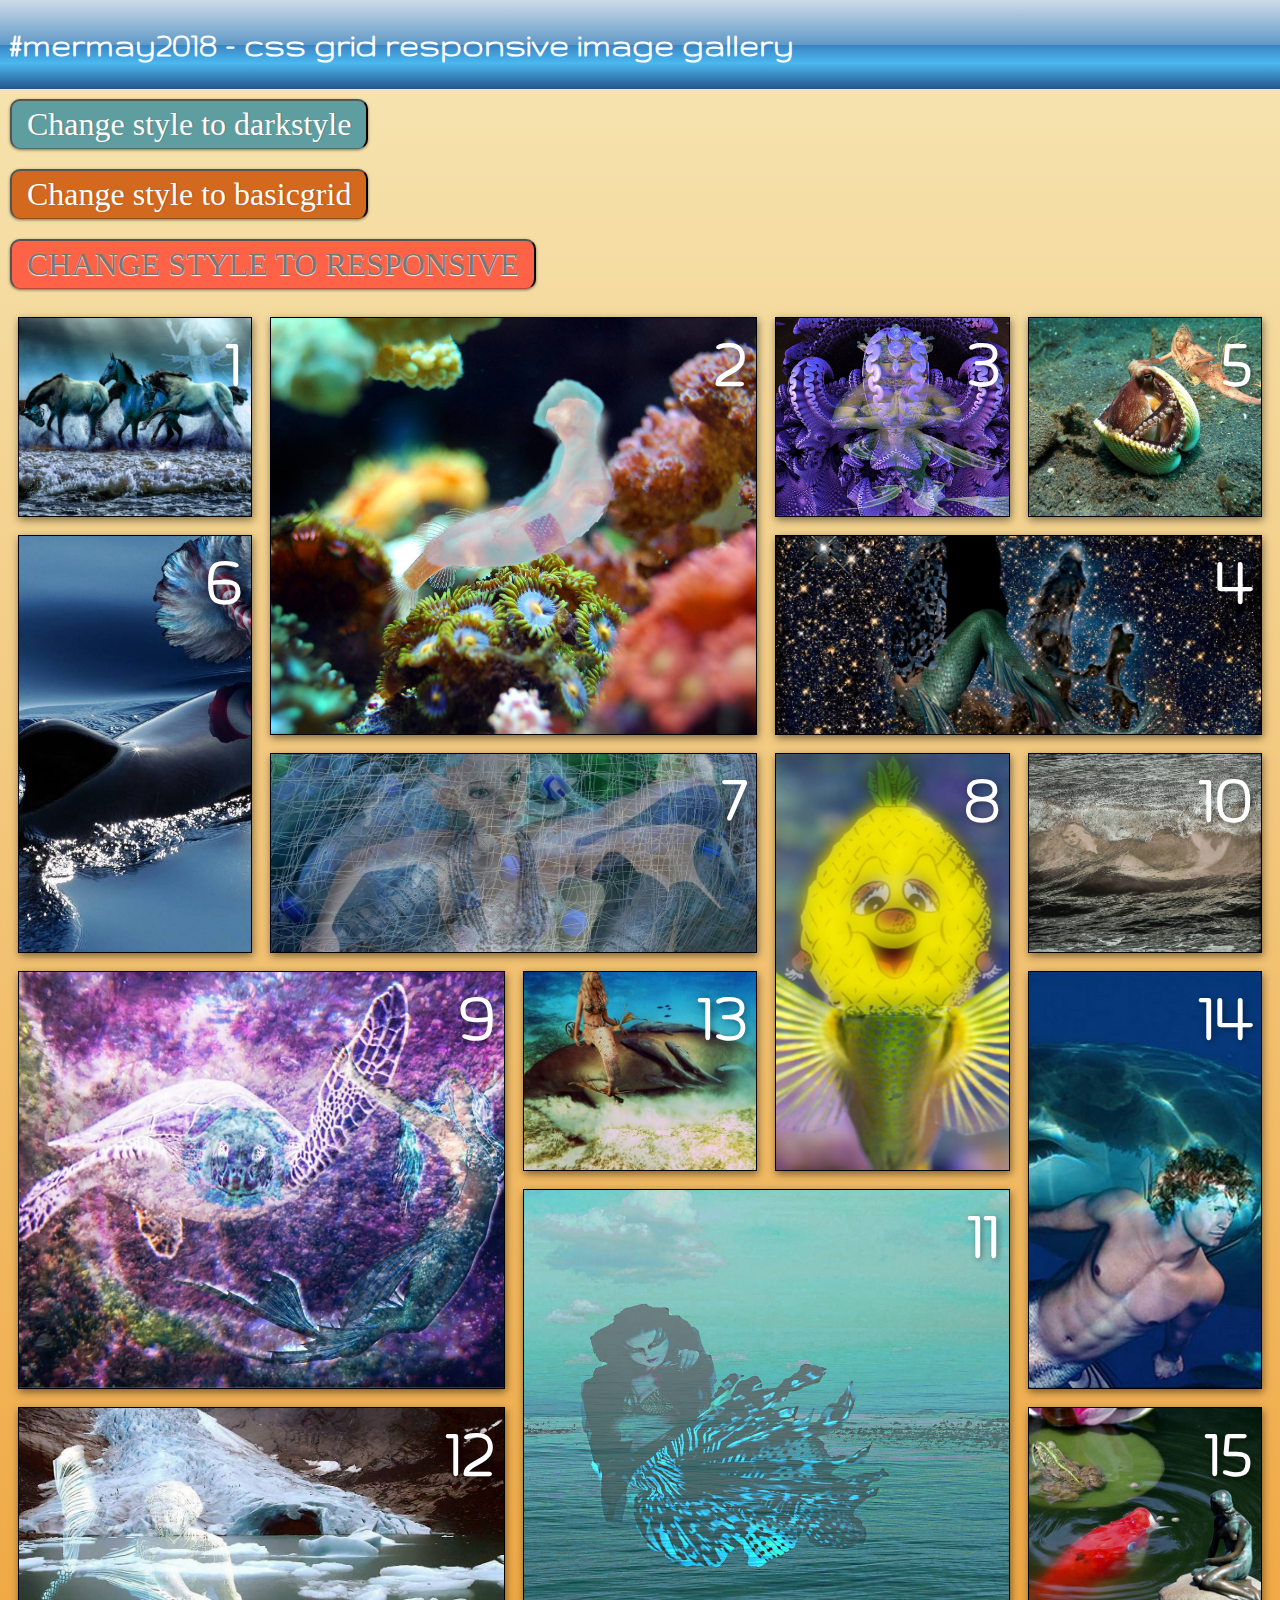
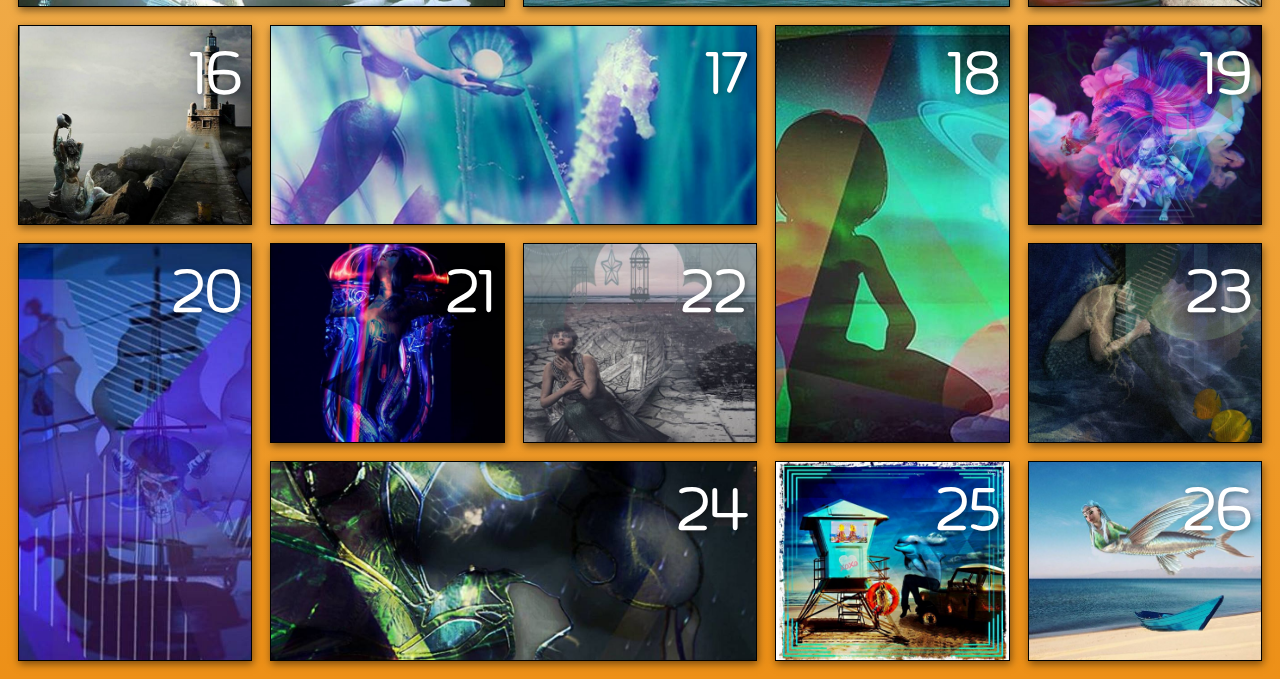
==== index.html @ 2e399e68 "Update index.html" ====
<!doctype html>
<html lang="en">
  <head>
    <meta charset="utf-8">
    <meta http-equiv="x-ua-compatible" content="ie=edge">
    <meta name="viewport" content="width=device-width, initial-scale=1">
	  
    <title>#mermay2018</title>
      
    <link href="https://fonts.googleapis.com/css?family=Gruppo" rel="stylesheet">
    <link rel="stylesheet" href="css/normalize.css">
    <link rel="stylesheet" href="css/universal.css">
    <link rel="stylesheet" href="css/main.css">
    <link rel="alternate stylesheet" title="basicgrid" href="css/style.css">
    <link rel="alternate stylesheet" title="darkstyle" href="css/darkstyle.css">  
  </head>
  <body>

    <main>
    
      <header>
        <h1>#mermay2018 - css grid responsive image gallery</h1>
	      
	  <form> <input type="button" class="button cadet" value="Change style to darkstyle" onclick="window.location.href='darkstyle.html'" />
          </form>
	  <form> <input type="button" class="button choco" value="Change style to basicgrid" onclick="window.location.href='basicgrid.html'" />
          </form>
	  <form> <input type="button" class="button sunset" value="Change style to responsive" onclick="window.location.href='responsivegrid.html'" />
          </form>
		
	
      </header>
      
            <div class="warning">This demo only works in browsers that support CSS Grid Layout. If you can see this message, then your browser isn't supporting Grid. You can try out Grid in <a href="https://nightly.mozilla.org/">Firefox Nightly</a> or <a href="http://gridbyexample.com/browsers/">other browsers by flipping a flag</a>.</div>
            
      <ul>
        <li tabindex="0"><img src="media/mermay1.jpg" alt="Mermaid with horses in sea waves" /><span>1</span></li>
        <li tabindex="0" class="highlight-box"><img src="media/mermay2.jpg" alt="Mermaid swimming amongst coral" /><span>2</span></li>
        <li tabindex="0"><img src="media/mermay3.jpg" alt="Royal Mermaid" /><span>3</span></li>
        <li tabindex="0" class="highlight-wide"><img src="media/mermay4.jpg" alt="Starwars: mermaid dreaming Eagle Nebula" /><span>4</span></li>
        <li tabindex="0"><img src="media/mermay5.jpg" alt="Mermaid with octopus hiding in shell" /><span>5</span></li>
        <li tabindex="0" class="highlight-tall"><img src="media/mermay6.jpg" alt="Mermaid with shell horns" /><span>6</span></li>
        <li tabindex="0" class="highlight-wide"><img src="media/mermay7.jpg" alt="Mermaid in fishing net with plastic bottles" /><span>7</span></li>
        <li tabindex="0" class="highlight-tall"><img src="media/mermay8.jpg" alt="Tropical mermaid" /><span>8</span></li>
        <li tabindex="0" class="highlight-box"><img src="media/mermay9.jpg" alt="Mermaid turtle dancing" /><span>9</span></li>
        <li tabindex="0"><img src="media/mermay10.jpg" alt="Albino mermaid" /><span>10</span></li>
        <li tabindex="0" class="highlight-box"><img src="media/mermay11.jpg" alt="Venomous mermaid" /><span>11</span></li>
        <li tabindex="0" class="highlight-wide"><img src="media/mermay12.jpg" alt="Glacial mermaid" /><span>12</span></li> 
        <li tabindex="0"><img src="media/mermay13.jpg" alt="Mermaid and dugong" /><span>13</span></li>
        <li tabindex="0" class="highlight-tall"><img src="media/mermay14.jpg" alt="Mermaid with shark" /><span>14</span></li>
        <li tabindex="0"><img src="media/mermay15.jpg" alt="Mermaid with frog and koi" /><span>15</span></li>
        <li tabindex="0"><img src="media/mermay16.jpg" alt="Mermaid sirens on the rocks" /><span>16</span></li>
        <li tabindex="0" class="highlight-wide"><img src="media/mermay17.jpg" alt="Mermaid and seahorse" /><span>17</span></li>
        <li tabindex="0" class="highlight-tall"><img src="media/mermay18.jpg" alt="Mermaid pondering space-galaxy" /><span>18</span></li>
        <li tabindex="0"><img src="media/mermay19.jpg" alt="Mermaid with Betta splendens" /><span>19</span></li>
	<li tabindex="0" class="highlight-tall"><img src="media/mermay20.jpg" alt="Mermaid with pirate ship" /><span>20</span></li>
        <li tabindex="0"><img src="media/mermay21.jpg" alt="Jellyfish mermaid" /><span>21</span></li>
        <li tabindex="0"><img src="media/mermay22.jpg" alt="Gothic fashion mermaid" /><span>22</span></li>
        <li tabindex="0"><img src="media/mermay23.jpg" alt="Deep ocean mermaid" /><span>23</span></li>
        <li tabindex="0" class="highlight-wide"><img src="media/mermay24.jpg" alt="Snail and mermaid" /><span>24</span></li>
        <li tabindex="0"><img src="media/mermay25.jpg" alt="Reverse mermaid" /><span>25</span></li>
        <li tabindex="0"><img src="media/mermay26.jpg" alt="" /><span>26</span></li>
<!--
		<li tabindex="0"><img src="" alt="" /><span>27</span></li>
        <li tabindex="0"><img src="" /><span>28</span></li>
        <li tabindex="0" class="highlight-wide"><img src="" /><span>24</span></li>
        <li tabindex="0"><img src="" /><span>29</span></li>
        <li tabindex="0"><img src="" /><span>30</span></li>
        <li tabindex="0"><img src="" /><span>31</span></li>
-->
      </ul>
    </main>

  </body>
</html>
---- css/universal.css ----
* {
  -webkit-box-sizing: border-box;
          box-sizing: border-box; }

		  
html {
  font-family: georgia, serif;
  text-rendering: optimizeLegibility;
  -webkit-font-kerning: normal;
          font-kerning: normal;
  -webkit-text-size-adjust: 100%;
     -moz-text-size-adjust: 100%;
      -ms-text-size-adjust: 100%;
          text-size-adjust: 100%; }

img {
  width: 100%; }

.element-invisible {
  position: absolute !important;
  height: 1px;
  width: 1px;
  overflow: hidden;
  clip: rect(1px 1px 1px 1px); }
---- css/main.css ----
/* styles adapted from http://labs.jensimmons.com/2016/examples/image-gallery-grid-1.html 
after watching https://www.youtube.com/watch?v=qNtJ5p3h2A4 */

html {
  font-family: 'Gruppo', cursive, lato, sans-serif;
  font-size: 18px;
  background: #6699cc;
  background: linear-gradient(to bottom, #f6e6b4 0%,#ed9017 100%);  }

h1 {
  font-family: 'Gruppo', cursive, lato, sans-serif;
  font-size: 2rem;
  color: #fff;
  margin: 0;
  padding: 0.75em 0.25em;
  background: #2c2c2c;
  background: linear-gradient(to bottom, #cedbe9 0%,#aac5de 17%,#6199c7 50%,#3a84c3 51%,#419ad6 59%,#4bb8f0 71%,#3a8bc2 84%,#26558b 100%);
  }

/* CSS3 button styles from Codrops https://tympanus.net/codrops/2009/09/02/20-fresh-and-colorful-css3-buttons/ */

             .button{
                padding:5px 15px 5px 15px;
                text-decoration: none;
                display: inline-block;
                -moz-border-radius: 10px;
                -webkit-border-radius: 10px;
                -moz-box-shadow: 0 1px 3px rgba(0,0,0,0.5);
                -webkit-box-shadow: 0 1px 3px rgba(0,0,0,0.5);
                border-bottom: 1px solid rgba(0,0,0,0.25);
                font-family: "Lucida Grande",Lucida,Verdana,sans-serif;
                outline:none;
                position:relative;
                font-size: 32px;
                margin:10px;
                background:transparent url(buttonover.png) repeat-x top left;
                white-space:nowrap;
            }
            .button:hover{
                background-color: #777;
            }
            .button:active{
                top: 1px;
                left:1px;
            }
            .shadow{
                background-color: #a3a3a3;
                border: 2px solid #777;
                color: #FFF;
                font-weight:bold;
                text-shadow: 0 1px 1px rgba(0,0,0,0.8);
            }
            .engraved{
                background: #666;
                border: 2px solid #777;
                color: #000;
                text-shadow: 0px 1px 1px #fff;
                font-weight: bold;
            }
            .glow{
                color: #fff;
                background: #888;
                border: 2px solid #777;
                text-shadow: 1px 1px 6px #fff;
            }
            .white{
                color: #fff;
                background: #fff;
                text-shadow: 1px 1px 4px #000;
                border: 2px solid #f0f0f0;
                font-family: "Arial";
                font-weight:bold;
                text-transform:uppercase;
                letter-spacing:-1px;
            }
            .white:hover{
                background-color:#f1f1f1;
            }
            .red{
                background-color: #B00000;
                border: 1px solid #7F0000;
                color: #FFF;
                text-shadow: 1px 1px 4px #000;
                font-family: "Palatino Linotype";
            }
            .red:hover{
                background-color:#800000;
            }

            .lightblue{
                background-color: #7FB0F0;
                color: #FFF;
                text-shadow: 0 -1px 1px rgba(0,0,0,0.25);
                font-weight:100;
            }
            .lightblue:hover{
                background-color:#7FA0C0;
            }
            .olive{
                background-color: #B0E000;
                border: 1px outset #D0E000;
                color: #FFF;
                font-style:italic;
                text-shadow: 0 2px 1px rgba(0,0,0,0.2);
            }
            .olive:hover{
                background-color: #90A000;
            }
            .orange{
                background-color: #FFCC00;
                border: 1px outset #F2FF00;
                color: #FFF;
                font-family:Helvetica;
                font-weight:bold;
            }
            .orange:hover{
                background-color: #FF8000;
            }
            .pink{
                background-color: #C0107F;
                border: 1px outset #70107F;
                color: #FFF;
                font-family:"Georgia";
                font-weight:bold;
            }
            .pink:hover{
                background-color: #F0107F;
            }
            .pink:active{
                border: 1px inset #70107F;
            }
            .sea{
                background-color: #20807F;
                color: #FFF;
            }
            .sea:hover{
                background-color: #60807F;
            }
            .rose{
                background-color: #F07FD0;
                color: #FFF;
                font-family: "Palatino Linotype";
                font-style: italic;
                letter-spacing:-1px;
                text-shadow: -1px 1px 1px rgba(0, 0, 0, 0.4);
            }
            .rose:hover{
                background-color: #B07FA0;
            }
            .black{
                background-color: #000;
                background-image:url(buttonover2.png);
                color: #FFF;
                letter-spacing:-1px;
                text-shadow: 0 2px 1px rgba(0,0,0,0.2);
            }
            .black:hover{
                background-color: #777;
            }

            .sand{
                background-color: #FFF090;
                background-image:url(buttonover2.png);
                color: #fff;
                letter-spacing: 3px;
                text-shadow: 1px 0px 1px rgba(0,0,0,0.2);
            }
            .sand:hover{
                background-color: #F0C07F;
            }

            .violet{
                background-color: #9400D3;
                background-image:url(buttonover2.png);
                color: #777;
                font-family:"Arial Black";
                text-shadow: 0px 1px 1px #fff;
            }
            .violet:hover{
                background-color: #8A2BE2;
            }

            .green{
                background-color: #32CD32;
                background-image:url(buttonover2.png);
                color: #fff;
                font-family:"Century Gothic";
                text-transform:uppercase;
                font-style:italic;
                text-shadow: 1px 0px 1px rgba(0,0,0,0.2);
            }
            .green:hover{
                background-color: #2F4F4F;
            }
            .darkblue{
                background-color: #00008B;
                background-image:url(buttonover2.png);
                color: #fff;
                font-family:"Impact";
                text-shadow: 1px 0px 1px rgba(0,0,0,0.2);
            }
            .darkblue:hover{
                background-color: #191970;
            }
            .sunset{
                background-color: #FF6347;
                background-image:url(buttonover2.png);
                color: #777;
                font-family:"Palatino Linotype";
                text-transform:uppercase;
                text-shadow: 0px 1px 1px #fff;
            }
            .sunset:hover{
                background-color: #FF7F50;
            }
            .choco{
                background-color: #D2691E;
                background-image:url(buttonover2.png);
                color: #fff;
                font-family:"Gill Sans";
                text-shadow: 1px 0px 1px rgba(0,0,0,0.2);
            }
            .choco:hover{
                background-color: #D2B48C;
            }
            .cadet{
                background-color: #5F9EA0;
                background-image:url(buttonover2.png);
                color: #fff;
                font-family: "Arial Narrow";
                text-shadow: 1px 0px 1px rgba(0,0,0,0.2);
            }
            .cadet:hover{
                background-color: #008080;
            }
            .aqua{
                background-color: #00FFFF;
                background-image:url(buttonover2.png);
                color: #fff;
                font-family: "Tahoma";
                text-shadow: 1px 1px 4px #000;
            }
            .aqua:hover{
                background-color: #00FFCC;
}

ul {
  padding: 0; }

li {
  list-style-type: none;
  font-weight: bold;
  font-size: 4rem;
  position: relative; }

li:focus {
  border: 10px solid #6699cc; }

span {
  position: absolute;
  top: 10px;
  right: 10px;
  color: #fff;
  text-shadow: 2px 2px 6px rgba(0, 0, 0, 0.4); }

ul {
  /* autoprefixer: off */
  display: grid;
  grid-template-columns: repeat(auto-fit, minmax(200px, 1fr));
  grid-auto-rows: 200px;
  grid-auto-flow: dense;
  grid-gap: 1em;
  margin: 1em; }

li.highlight-box {
  grid-row: span 2;
  grid-column: span 2; }

li.highlight-tall {
  grid-row: span 2; }

li.highlight-wide {
  grid-column: span 2; }

img {
  display: block;
  -o-object-fit: cover;
     object-fit: cover;
  height: 100%;
  border: 1px solid black;
  -webkit-box-shadow: 1px 3px 8px rgba(0, 0, 0, 0.5);
          box-shadow: 1px 3px 8px rgba(0, 0, 0, 0.5); }

.warning {
  color: red;
  font-size: 200%; }

@supports (display: grid) {
  .warning {
    display: none; } }
---- css/style.css ----
html {
  font-family: helvetica, sans-serif;
  font-size: 18px; }

h1 {
  font-family: 'BauerBodoniW01-BoldDisp', georgia, serif;
  font-size: 2rem;
  color: #fff;
  margin: 0;
  padding: 0.75em 0.25em;
  background: #2c2c2c;
  line-height: 1.1em; }

ul {
  padding: 0; }

li {
  list-style-type: none;
  font-weight: bold;
  font-size: 4rem;
  position: relative; }

li:focus {
  border: 10px solid blue; }

span {
  position: absolute;
  top: 10px;
  right: 10px;
  color: #fff;
  text-shadow: 2px 2px 6px rgba(0, 0, 0, 0.4); }

ul {
  /* autoprefixer: off */
  display: grid;
  grid-template-columns: repeat(auto-fit, minmax(200px, 1fr));
  grid-auto-rows: 200px;
  grid-auto-flow: dense;
  grid-gap: 1em;
  margin: 1em; }

li.highlight-box {
  grid-row: span 2;
  grid-column: span 2; }

li.highlight-tall {
  grid-row: span 2; }

li.highlight-wide {
  grid-column: span 2; }

img {
  display: block;
  -o-object-fit: cover;
     object-fit: cover;
  height: 100%;
  border: 1px solid black;
  -webkit-box-shadow: 1px 3px 8px rgba(0, 0, 0, 0.5);
          box-shadow: 1px 3px 8px rgba(0, 0, 0, 0.5); }

.warning {
  color: red;
  font-size: 200%; }

@supports (display: grid) {
  .warning {
    display: none; } }
---- css/darkstyle.css ----
/* styles adapted from http://labs.jensimmons.com/2016/examples/image-gallery-grid-1.html 
after watching https://www.youtube.com/watch?v=qNtJ5p3h2A4 */

html {
  font-family: 'Gruppo', cursive, lato, sans-serif;
  font-size: 18px;
  background: #6699cc;
  background: linear-gradient(to bottom, #f6e6b4 0%,#ed9017 100%);
  /* Permalink - use to edit and share this gradient: http://colorzilla.com/gradient-editor/#45484d+0,000000+100;Black+3D+%231 */
background: #45484d; /* Old browsers */
background: -moz-linear-gradient(top, #45484d 0%, #000000 100%); /* FF3.6-15 */
background: -webkit-linear-gradient(top, #45484d 0%,#000000 100%); /* Chrome10-25,Safari5.1-6 */
background: linear-gradient(to bottom, #45484d 0%,#000000 100%); /* W3C, IE10+, FF16+, Chrome26+, Opera12+, Safari7+ */
filter: progid:DXImageTransform.Microsoft.gradient( startColorstr='#45484d', endColorstr='#000000',GradientType=0 ); /* IE6-9 */  }

h1 {
  font-family: 'Gruppo', cursive, lato, sans-serif;
  font-size: 2rem;
  color: #dcdcdc;
  margin: 0;
  padding: 0.75em 0.25em;
  background: #2c2c2c;
  background: linear-gradient(to bottom, #cedbe9 0%,#aac5de 17%,#6199c7 50%,#3a84c3 51%,#419ad6 59%,#4bb8f0 71%,#3a8bc2 84%,#26558b 100%);
  /* Permalink - use to edit and share this gradient: http://colorzilla.com/gradient-editor/#4c4c4c+0,595959+12,666666+25,474747+39,2c2c2c+50,000000+51,111111+60,2b2b2b+76,1c1c1c+91,131313+100;Black+Gloss+%231 */
background: #4c4c4c; /* Old browsers */
background: -moz-linear-gradient(top, #4c4c4c 0%, #595959 12%, #666666 25%, #474747 39%, #2c2c2c 50%, #000000 51%, #111111 60%, #2b2b2b 76%, #1c1c1c 91%, #131313 100%); /* FF3.6-15 */
background: -webkit-linear-gradient(top, #4c4c4c 0%,#595959 12%,#666666 25%,#474747 39%,#2c2c2c 50%,#000000 51%,#111111 60%,#2b2b2b 76%,#1c1c1c 91%,#131313 100%); /* Chrome10-25,Safari5.1-6 */
background: linear-gradient(to bottom, #4c4c4c 0%,#595959 12%,#666666 25%,#474747 39%,#2c2c2c 50%,#000000 51%,#111111 60%,#2b2b2b 76%,#1c1c1c 91%,#131313 100%); /* W3C, IE10+, FF16+, Chrome26+, Opera12+, Safari7+ */
filter: progid:DXImageTransform.Microsoft.gradient( startColorstr='#4c4c4c', endColorstr='#131313',GradientType=0 ); /* IE6-9 */
  }

/* CSS3 button styles from Codrops https://tympanus.net/codrops/2009/09/02/20-fresh-and-colorful-css3-buttons/ */

             .button{
                padding:5px 15px 5px 15px;
                text-decoration: none;
                display: inline-block;
                -moz-border-radius: 10px;
                -webkit-border-radius: 10px;
                -moz-box-shadow: 0 1px 3px rgba(0,0,0,0.5);
                -webkit-box-shadow: 0 1px 3px rgba(0,0,0,0.5);
                border-bottom: 1px solid rgba(0,0,0,0.25);
                font-family: "Lucida Grande",Lucida,Verdana,sans-serif;
                outline:none;
                position:relative;
                font-size: 32px;
                margin:10px;
                background:transparent url(buttonover.png) repeat-x top left;
                white-space:nowrap;
            }
            .button:hover{
                background-color: #777;
            }
            .button:active{
                top: 1px;
                left:1px;
            }
            .shadow{
                background-color: #a3a3a3;
                border: 2px solid #777;
                color: #FFF;
                font-weight:bold;
                text-shadow: 0 1px 1px rgba(0,0,0,0.8);
            }
            .engraved{
                background: #666;
                border: 2px solid #777;
                color: #000;
                text-shadow: 0px 1px 1px #fff;
                font-weight: bold;
            }
            .glow{
                color: #fff;
                background: #888;
                border: 2px solid #777;
                text-shadow: 1px 1px 6px #fff;
            }
            .white{
                color: #fff;
                background: #fff;
                text-shadow: 1px 1px 4px #000;
                border: 2px solid #f0f0f0;
                font-family: "Arial";
                font-weight:bold;
                text-transform:uppercase;
                letter-spacing:-1px;
            }
            .white:hover{
                background-color:#f1f1f1;
            }
            .red{
                background-color: #B00000;
                border: 1px solid #7F0000;
                color: #FFF;
                text-shadow: 1px 1px 4px #000;
                font-family: "Palatino Linotype";
            }
            .red:hover{
                background-color:#800000;
            }

            .lightblue{
                background-color: #7FB0F0;
                color: #FFF;
                text-shadow: 0 -1px 1px rgba(0,0,0,0.25);
                font-weight:100;
            }
            .lightblue:hover{
                background-color:#7FA0C0;
            }
            .olive{
                background-color: #B0E000;
                border: 1px outset #D0E000;
                color: #FFF;
                font-style:italic;
                text-shadow: 0 2px 1px rgba(0,0,0,0.2);
            }
            .olive:hover{
                background-color: #90A000;
            }
            .orange{
                background-color: #FFCC00;
                border: 1px outset #F2FF00;
                color: #FFF;
                font-family:Helvetica;
                font-weight:bold;
            }
            .orange:hover{
                background-color: #FF8000;
            }
            .pink{
                background-color: #C0107F;
                border: 1px outset #70107F;
                color: #FFF;
                font-family:"Georgia";
                font-weight:bold;
            }
            .pink:hover{
                background-color: #F0107F;
            }
            .pink:active{
                border: 1px inset #70107F;
            }
            .sea{
                background-color: #20807F;
                color: #FFF;
            }
            .sea:hover{
                background-color: #60807F;
            }
            .rose{
                background-color: #F07FD0;
                color: #FFF;
                font-family: "Palatino Linotype";
                font-style: italic;
                letter-spacing:-1px;
                text-shadow: -1px 1px 1px rgba(0, 0, 0, 0.4);
            }
            .rose:hover{
                background-color: #B07FA0;
            }
            .black{
                background-color: #000;
                background-image:url(buttonover2.png);
                color: #FFF;
                letter-spacing:-1px;
                text-shadow: 0 2px 1px rgba(0,0,0,0.2);
            }
            .black:hover{
                background-color: #777;
            }

            .sand{
                background-color: #FFF090;
                background-image:url(buttonover2.png);
                color: #fff;
                letter-spacing: 3px;
                text-shadow: 1px 0px 1px rgba(0,0,0,0.2);
            }
            .sand:hover{
                background-color: #F0C07F;
            }

            .violet{
                background-color: #9400D3;
                background-image:url(buttonover2.png);
                color: #777;
                font-family:"Arial Black";
                text-shadow: 0px 1px 1px #fff;
            }
            .violet:hover{
                background-color: #8A2BE2;
            }

            .green{
                background-color: #32CD32;
                background-image:url(buttonover2.png);
                color: #fff;
                font-family:"Century Gothic";
                text-transform:uppercase;
                font-style:italic;
                text-shadow: 1px 0px 1px rgba(0,0,0,0.2);
            }
            .green:hover{
                background-color: #2F4F4F;
            }
            .darkblue{
                background-color: #00008B;
                background-image:url(buttonover2.png);
                color: #fff;
                font-family:"Impact";
                text-shadow: 1px 0px 1px rgba(0,0,0,0.2);
            }
            .darkblue:hover{
                background-color: #191970;
            }
            .sunset{
                background-color: #FF6347;
                background-image:url(buttonover2.png);
                color: #777;
                font-family:"Palatino Linotype";
                text-transform:uppercase;
                text-shadow: 0px 1px 1px #fff;
            }
            .sunset:hover{
                background-color: #FF7F50;
            }
            .choco{
                background-color: #D2691E;
                background-image:url(buttonover2.png);
                color: #fff;
                font-family:"Gill Sans";
                text-shadow: 1px 0px 1px rgba(0,0,0,0.2);
            }
            .choco:hover{
                background-color: #D2B48C;
            }
            .cadet{
                background-color: #5F9EA0;
                background-image:url(buttonover2.png);
                color: #fff;
                font-family: "Arial Narrow";
                text-shadow: 1px 0px 1px rgba(0,0,0,0.2);
            }
            .cadet:hover{
                background-color: #008080;
            }
            .aqua{
                background-color: #00FFFF;
                background-image:url(buttonover2.png);
                color: #fff;
                font-family: "Tahoma";
                text-shadow: 1px 1px 4px #000;
            }
            .aqua:hover{
                background-color: #00FFCC;
            }

ul {
  padding: 0; }

li {
  list-style-type: none;
  font-weight: bold;
  font-size: 4rem;
  position: relative; }

li:focus {
  border: 10px solid #808080; }

span {
  position: absolute;
  top: 10px;
  left: 10px;
  color: #dcdcdc;
  text-shadow: 2px 2px 6px rgba(0, 0, 0, 0.8); }

ul {
  /* autoprefixer: off */
  display: grid;
  grid-template-columns: repeat(auto-fit, minmax(200px, 1fr));
  grid-auto-rows: 200px;
  grid-auto-flow: dense;
  grid-gap: 1em;
  margin: 1em; }

li.highlight-box {
  grid-row: span 2;
  grid-column: span 2; }

li.highlight-tall {
  grid-row: span 2; }

li.highlight-wide {
  grid-column: span 2; }

img {
  display: block;
  -o-object-fit: cover;
     object-fit: cover;
  height: 100%;
  border: 1px solid black;
  -webkit-box-shadow: 1px 3px 8px rgba(0, 0, 0, 0.5);
          box-shadow: 1px 3px 8px rgba(0, 0, 0, 0.5); }

.warning {
  color: red;
  font-size: 200%; }

@supports (display: grid) {
  .warning {
    display: none; } }
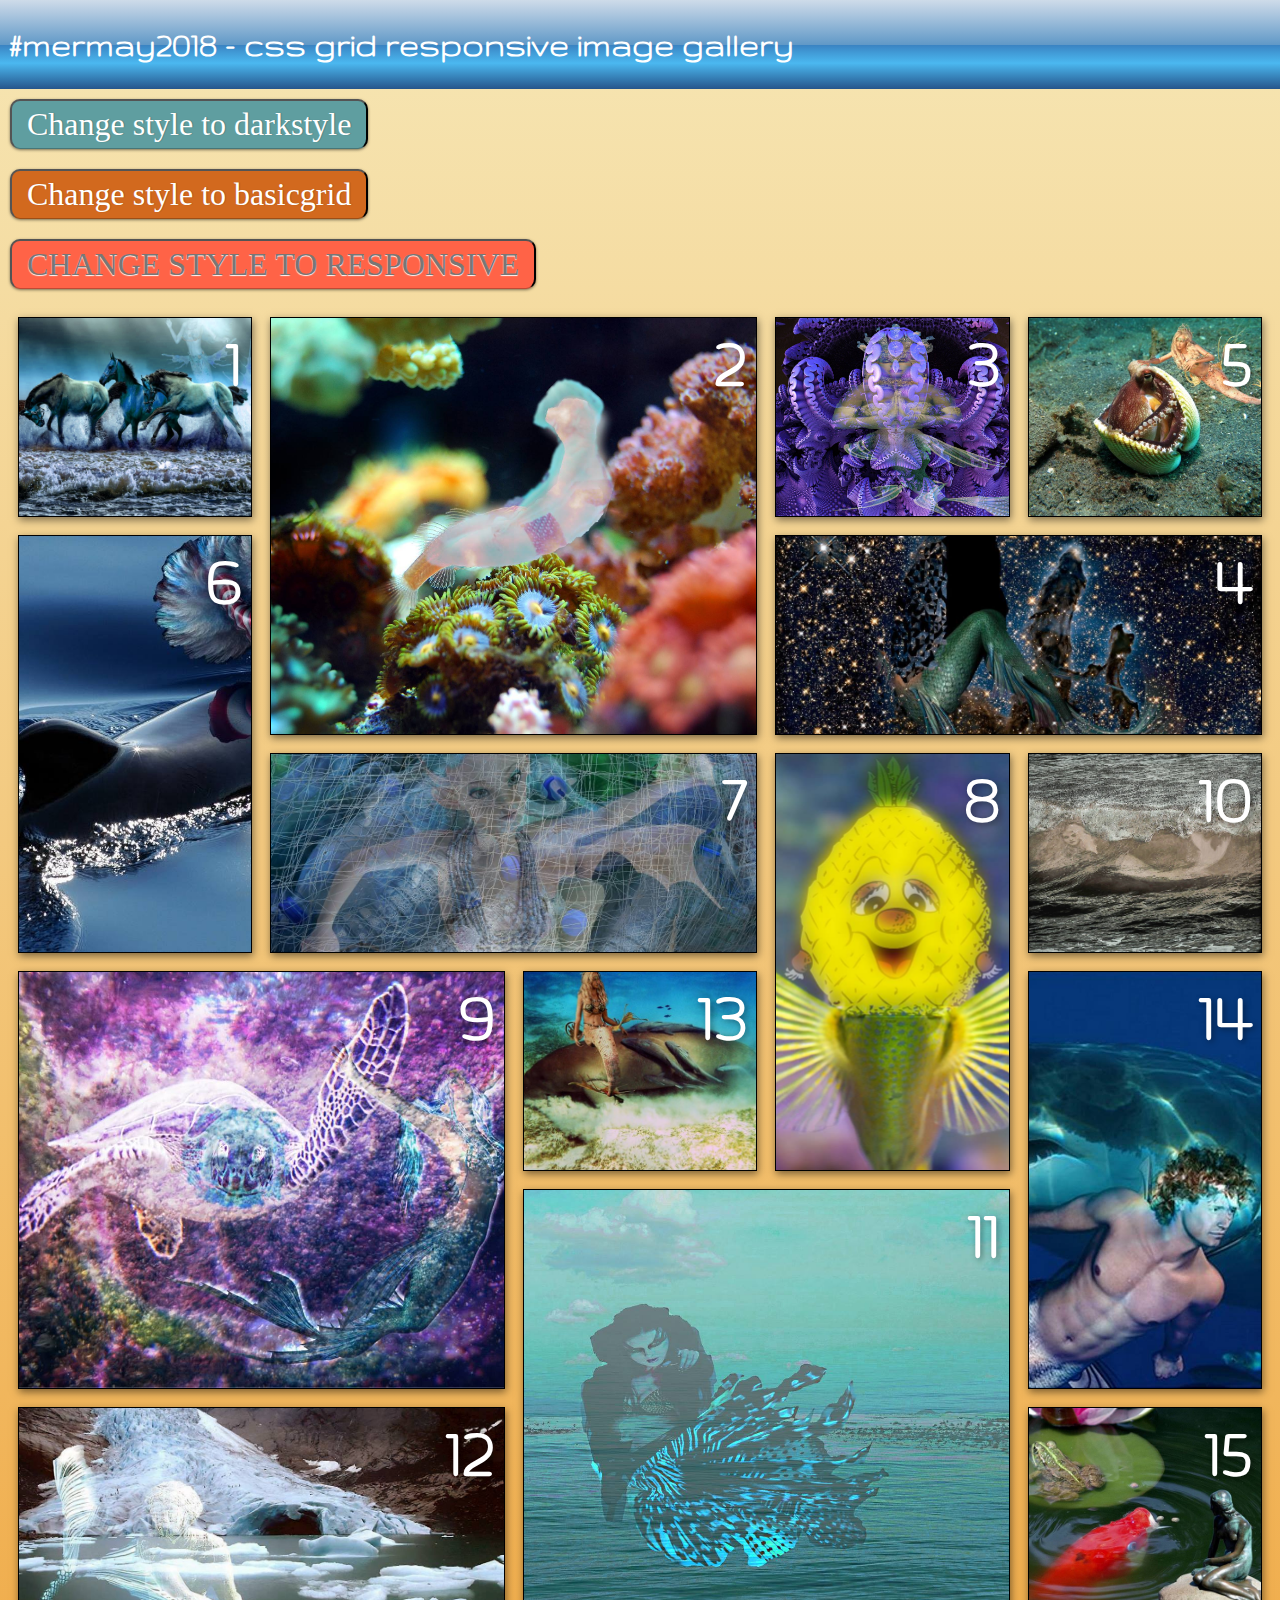
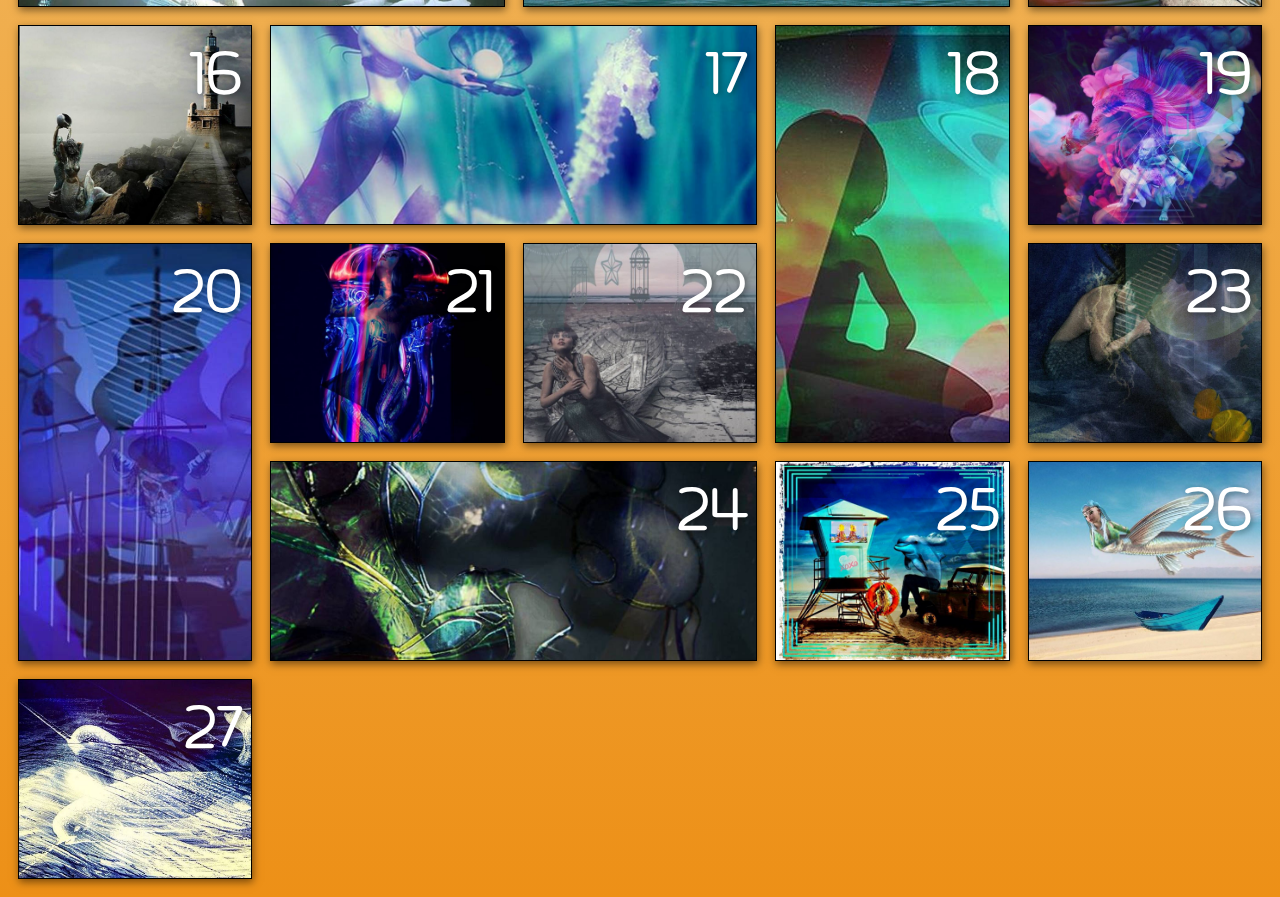
==== commit cba29286: "Update index.html" ====
--- a/index.html
+++ b/index.html
@@ -59,9 +59,9 @@
         <li tabindex="0"><img src="media/mermay23.jpg" alt="Deep ocean mermaid" /><span>23</span></li>
         <li tabindex="0" class="highlight-wide"><img src="media/mermay24.jpg" alt="Snail and mermaid" /><span>24</span></li>
         <li tabindex="0"><img src="media/mermay25.jpg" alt="Reverse mermaid" /><span>25</span></li>
-        <li tabindex="0"><img src="media/mermay26.jpg" alt="" /><span>26</span></li>
-<!--
-		<li tabindex="0"><img src="" alt="" /><span>27</span></li>
+        <li tabindex="0"><img src="media/mermay26.jpg" alt="Exotic mermaid" /><span>26</span></li>
+        <li tabindex="0"><img src="media/mermay27.jpg" alt="Narwhal" /><span>27</span></li>
+<!--	      
         <li tabindex="0"><img src="" /><span>28</span></li>
         <li tabindex="0" class="highlight-wide"><img src="" /><span>24</span></li>
         <li tabindex="0"><img src="" /><span>29</span></li>
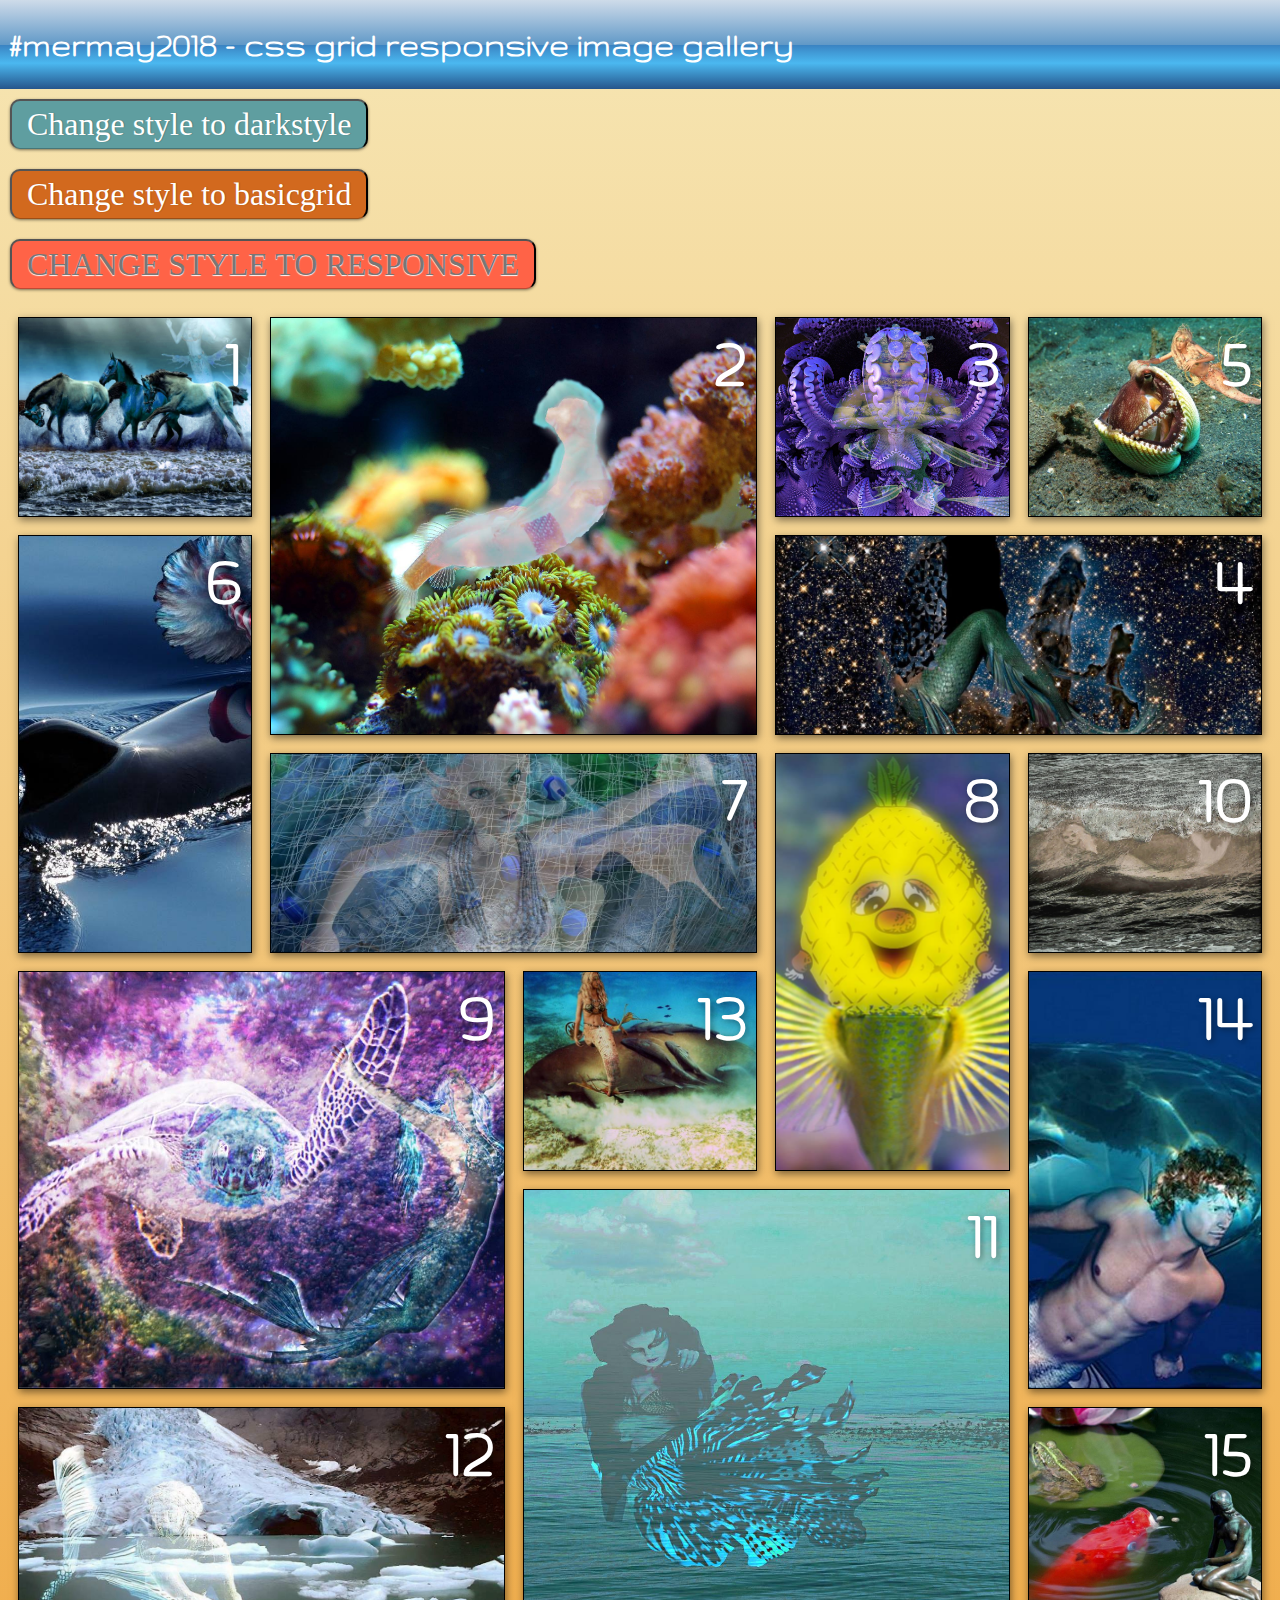
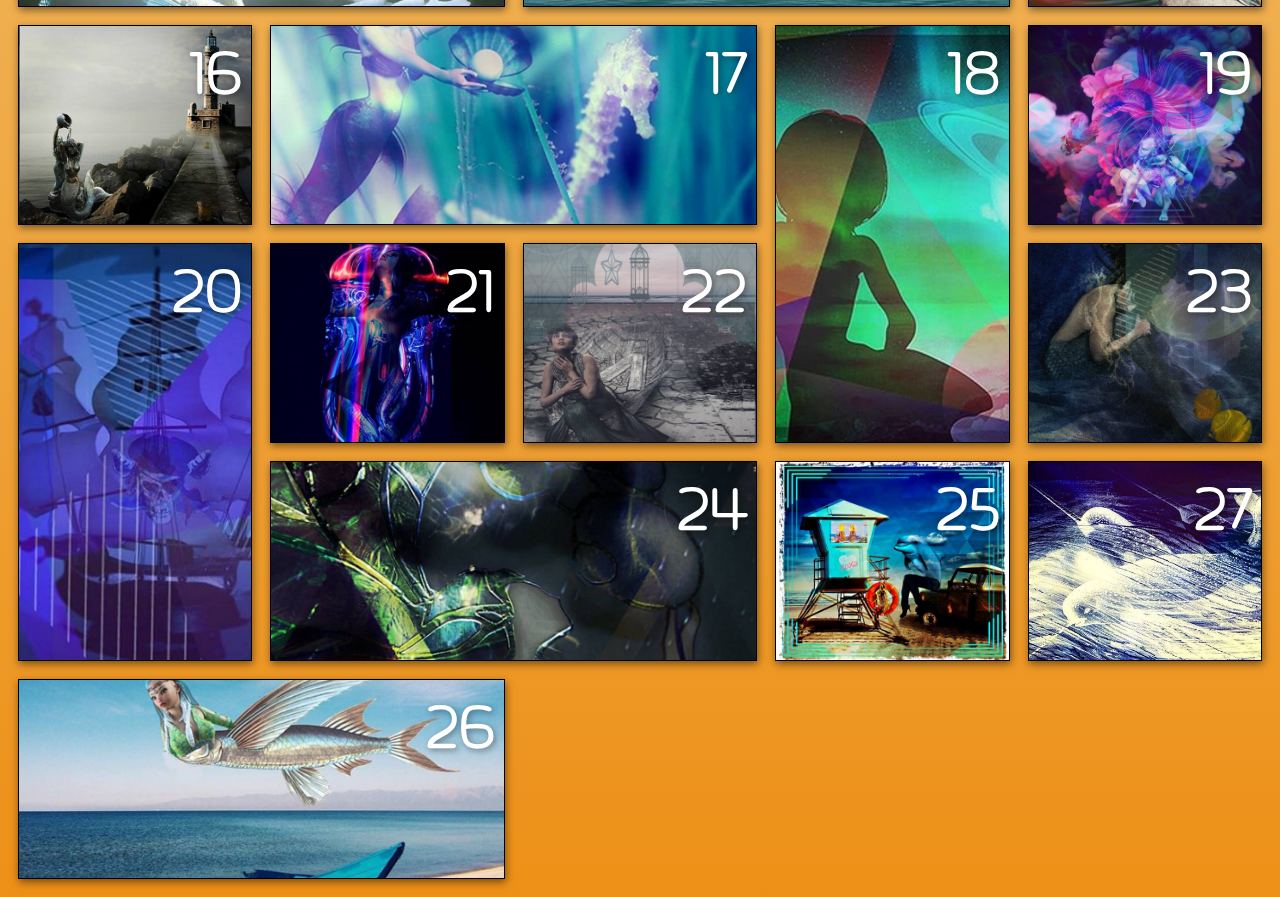
==== commit 580dd967: "Update index.html" ====
--- a/index.html
+++ b/index.html
@@ -34,33 +34,33 @@
             <div class="warning">This demo only works in browsers that support CSS Grid Layout. If you can see this message, then your browser isn't supporting Grid. You can try out Grid in <a href="https://nightly.mozilla.org/">Firefox Nightly</a> or <a href="http://gridbyexample.com/browsers/">other browsers by flipping a flag</a>.</div>
             
       <ul>
-        <li tabindex="0"><img src="media/mermay1.jpg" alt="Mermaid with horses in sea waves" /><span>1</span></li>
-        <li tabindex="0" class="highlight-box"><img src="media/mermay2.jpg" alt="Mermaid swimming amongst coral" /><span>2</span></li>
-        <li tabindex="0"><img src="media/mermay3.jpg" alt="Royal Mermaid" /><span>3</span></li>
-        <li tabindex="0" class="highlight-wide"><img src="media/mermay4.jpg" alt="Starwars: mermaid dreaming Eagle Nebula" /><span>4</span></li>
-        <li tabindex="0"><img src="media/mermay5.jpg" alt="Mermaid with octopus hiding in shell" /><span>5</span></li>
-        <li tabindex="0" class="highlight-tall"><img src="media/mermay6.jpg" alt="Mermaid with shell horns" /><span>6</span></li>
-        <li tabindex="0" class="highlight-wide"><img src="media/mermay7.jpg" alt="Mermaid in fishing net with plastic bottles" /><span>7</span></li>
-        <li tabindex="0" class="highlight-tall"><img src="media/mermay8.jpg" alt="Tropical mermaid" /><span>8</span></li>
-        <li tabindex="0" class="highlight-box"><img src="media/mermay9.jpg" alt="Mermaid turtle dancing" /><span>9</span></li>
-        <li tabindex="0"><img src="media/mermay10.jpg" alt="Albino mermaid" /><span>10</span></li>
-        <li tabindex="0" class="highlight-box"><img src="media/mermay11.jpg" alt="Venomous mermaid" /><span>11</span></li>
-        <li tabindex="0" class="highlight-wide"><img src="media/mermay12.jpg" alt="Glacial mermaid" /><span>12</span></li> 
-        <li tabindex="0"><img src="media/mermay13.jpg" alt="Mermaid and dugong" /><span>13</span></li>
-        <li tabindex="0" class="highlight-tall"><img src="media/mermay14.jpg" alt="Mermaid with shark" /><span>14</span></li>
-        <li tabindex="0"><img src="media/mermay15.jpg" alt="Mermaid with frog and koi" /><span>15</span></li>
-        <li tabindex="0"><img src="media/mermay16.jpg" alt="Mermaid sirens on the rocks" /><span>16</span></li>
-        <li tabindex="0" class="highlight-wide"><img src="media/mermay17.jpg" alt="Mermaid and seahorse" /><span>17</span></li>
-        <li tabindex="0" class="highlight-tall"><img src="media/mermay18.jpg" alt="Mermaid pondering space-galaxy" /><span>18</span></li>
-        <li tabindex="0"><img src="media/mermay19.jpg" alt="Mermaid with Betta splendens" /><span>19</span></li>
-	<li tabindex="0" class="highlight-tall"><img src="media/mermay20.jpg" alt="Mermaid with pirate ship" /><span>20</span></li>
-        <li tabindex="0"><img src="media/mermay21.jpg" alt="Jellyfish mermaid" /><span>21</span></li>
-        <li tabindex="0"><img src="media/mermay22.jpg" alt="Gothic fashion mermaid" /><span>22</span></li>
-        <li tabindex="0"><img src="media/mermay23.jpg" alt="Deep ocean mermaid" /><span>23</span></li>
-        <li tabindex="0" class="highlight-wide"><img src="media/mermay24.jpg" alt="Snail and mermaid" /><span>24</span></li>
-        <li tabindex="0"><img src="media/mermay25.jpg" alt="Reverse mermaid" /><span>25</span></li>
-        <li tabindex="0"><img src="media/mermay26.jpg" alt="Exotic mermaid" /><span>26</span></li>
-        <li tabindex="0"><img src="media/mermay27.jpg" alt="Narwhal" /><span>27</span></li>
+        <li tabindex="0" class="zoom"><img src="media/mermay1.jpg" onclick="window.location.href='media/mermay1.jpg'" alt="Mermaid with horses in sea waves" /><span>1</span></li>
+        <li tabindex="0" class="highlight-box zoom"><img src="media/mermay2.jpg" onclick="window.location.href='media/mermay2.jpg'" alt="Mermaid swimming amongst coral" /><span>2</span></li>
+        <li tabindex="0" class="zoom"><img src="media/mermay3.jpg" onclick="window.location.href='media/mermay3.jpg'" alt="Royal Mermaid" /><span>3</span></li>
+        <li tabindex="0" class="highlight-wide zoom"><img src="media/mermay4.jpg" onclick="window.location.href='media/mermay4.jpg'" alt="Starwars: mermaid dreaming Eagle Nebula" /><span>4</span></li>
+        <li tabindex="0" class="zoom"><img src="media/mermay5.jpg" onclick="window.location.href='media/mermay5.jpg'" alt="Mermaid with octopus hiding in shell" /><span>5</span></li>
+        <li tabindex="0" class="highlight-tall zoom"><img src="media/mermay6.jpg" onclick="window.location.href='media/mermay6.jpg'" alt="Mermaid with shell horns" /><span>6</span></li>
+        <li tabindex="0" class="highlight-wide zoom"><img src="media/mermay7.jpg"onclick="window.location.href='media/mermay7.jpg'"   alt="Mermaid in fishing net with plastic bottles" /><span>7</span></li>
+        <li tabindex="0" class="highlight-tall zoom"><img src="media/mermay8.jpg" onclick="window.location.href='media/mermay8.jpg'" alt="Tropical mermaid" /><span>8</span></li>
+        <li tabindex="0" class="highlight-box zoom"><img src="media/mermay9.jpg" onclick="window.location.href='media/mermay9.jpg'" alt="Mermaid turtle dancing" /><span>9</span></li>
+        <li tabindex="0" class="zoom"><img src="media/mermay10.jpg" onclick="window.location.href='media/mermay10.jpg'" alt="Albino mermaid" /><span>10</span></li>
+        <li tabindex="0" class="highlight-box zoom"><img src="media/mermay11.jpg" onclick="window.location.href='media/mermay11.jpg'" alt="Venomous mermaid" /><span>11</span></li>
+        <li tabindex="0" class="highlight-wide zoom"><img src="media/mermay12.jpg" onclick="window.location.href='media/mermay12.jpg'" alt="Glacial mermaid" /><span>12</span></li> 
+        <li tabindex="0" class="zoom"><img src="media/mermay13.jpg" onclick="window.location.href='media/mermay13.jpg'" alt="Mermaid and dugong" /><span>13</span></li>
+        <li tabindex="0" class="highlight-tall zoom"><img src="media/mermay14.jpg" onclick="window.location.href='media/mermay14.jpg'" alt="Mermaid with shark" /><span>14</span></li>
+        <li tabindex="0" class="zoom"><img src="media/mermay15.jpg" onclick="window.location.href='media/mermay15.jpg'" alt="Mermaid with frog and koi" /><span>15</span></li>
+        <li tabindex="0"><img src="media/mermay16.jpg" onclick="window.location.href='media/mermay16.jpg'" alt="Mermaid sirens on the rocks" /><span>16</span></li>
+        <li tabindex="0" class="highlight-wide zoom"><img src="media/mermay17.jpg" onclick="window.location.href='media/mermay17.jpg'" alt="Mermaid and seahorse" /><span>17</span></li>
+        <li tabindex="0" class="highlight-tall zoom"><img src="media/mermay18.jpg" onclick="window.location.href='media/mermay18.jpg'" alt="Mermaid pondering space-galaxy" /><span>18</span></li>
+        <li tabindex="0" class="zoom"><img src="media/mermay19.jpg" onclick="window.location.href='media/mermay19.jpg'" alt="Mermaid with Betta splendens" /><span>19</span></li>
+	<li tabindex="0" class="highlight-tall zoom"><img src="media/mermay20.jpg" onclick="window.location.href='media/mermay20.jpg'" alt="Mermaid with pirate ship" /><span>20</span></li>
+        <li tabindex="0" class="zoom"><img src="media/mermay21.jpg" onclick="window.location.href='media/mermay21.jpg'" alt="Jellyfish mermaid" /><span>21</span></li>
+        <li tabindex="0" class="zoom"><img src="media/mermay22.jpg" onclick="window.location.href='media/mermay22.jpg'" alt="Gothic fashion mermaid" /><span>22</span></li>
+        <li tabindex="0" class="zoom"><img src="media/mermay23.jpg" onclick="window.location.href='media/mermay23.jpg'" alt="Deep ocean mermaid" /><span>23</span></li>
+        <li tabindex="0" class="highlight-wide zoom"><img src="media/mermay24.jpg" onclick="window.location.href='media/mermay24.jpg'" alt="Snail and mermaid" /><span>24</span></li>
+        <li tabindex="0" class="zoom"><img src="media/mermay25.jpg" onclick="window.location.href='media/mermay25.jpg'" alt="Reverse mermaid" /><span>25</span></li>
+        <li tabindex="0" class="highlight-wide zoom"><img src="media/mermay26.jpg" onclick="window.location.href='media/mermay26.jpg'" alt="Exotic mermaid" /><span>26</span></li>
+        <li tabindex="0" class="zoom"><img src="media/mermay27.jpg" onclick="window.location.href='media/mermay27.jpg'" alt="Narwhal" /><span>27</span></li>
 <!--	      
         <li tabindex="0"><img src="" /><span>28</span></li>
         <li tabindex="0" class="highlight-wide"><img src="" /><span>24</span></li>
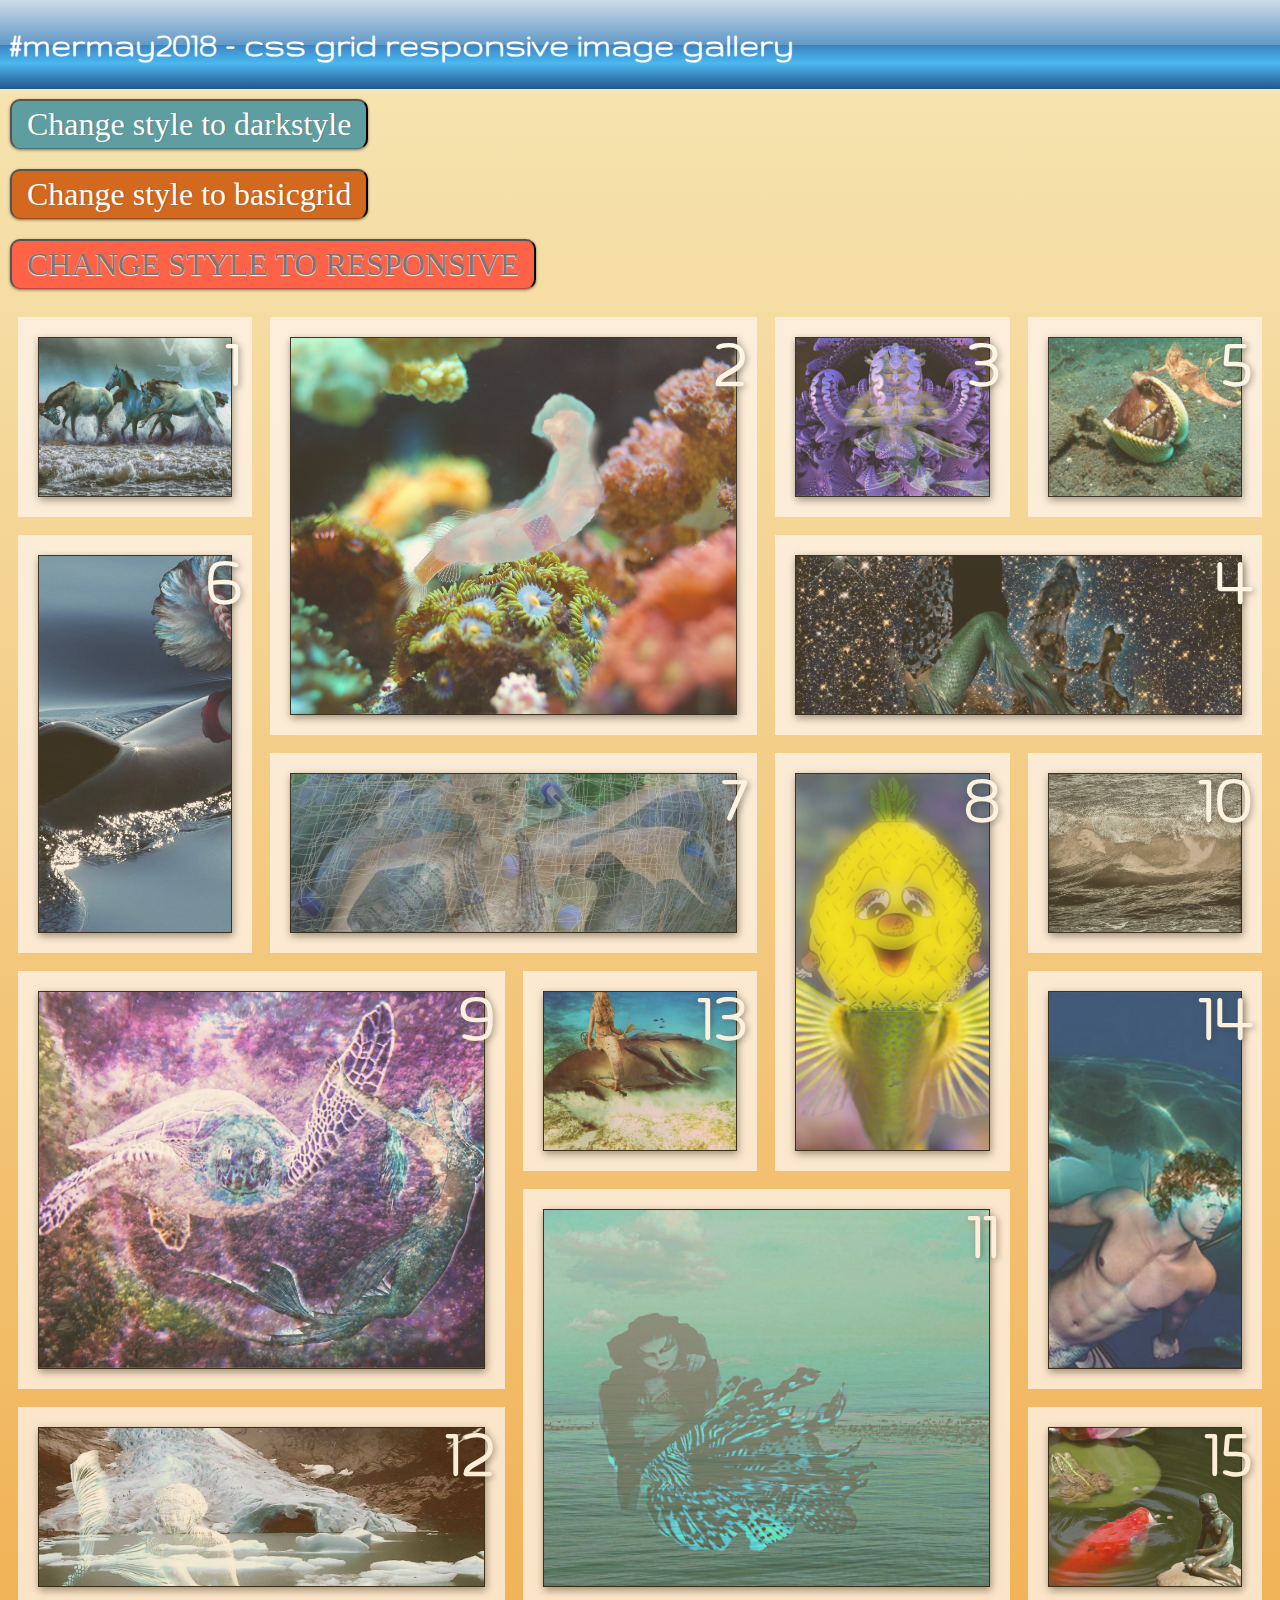
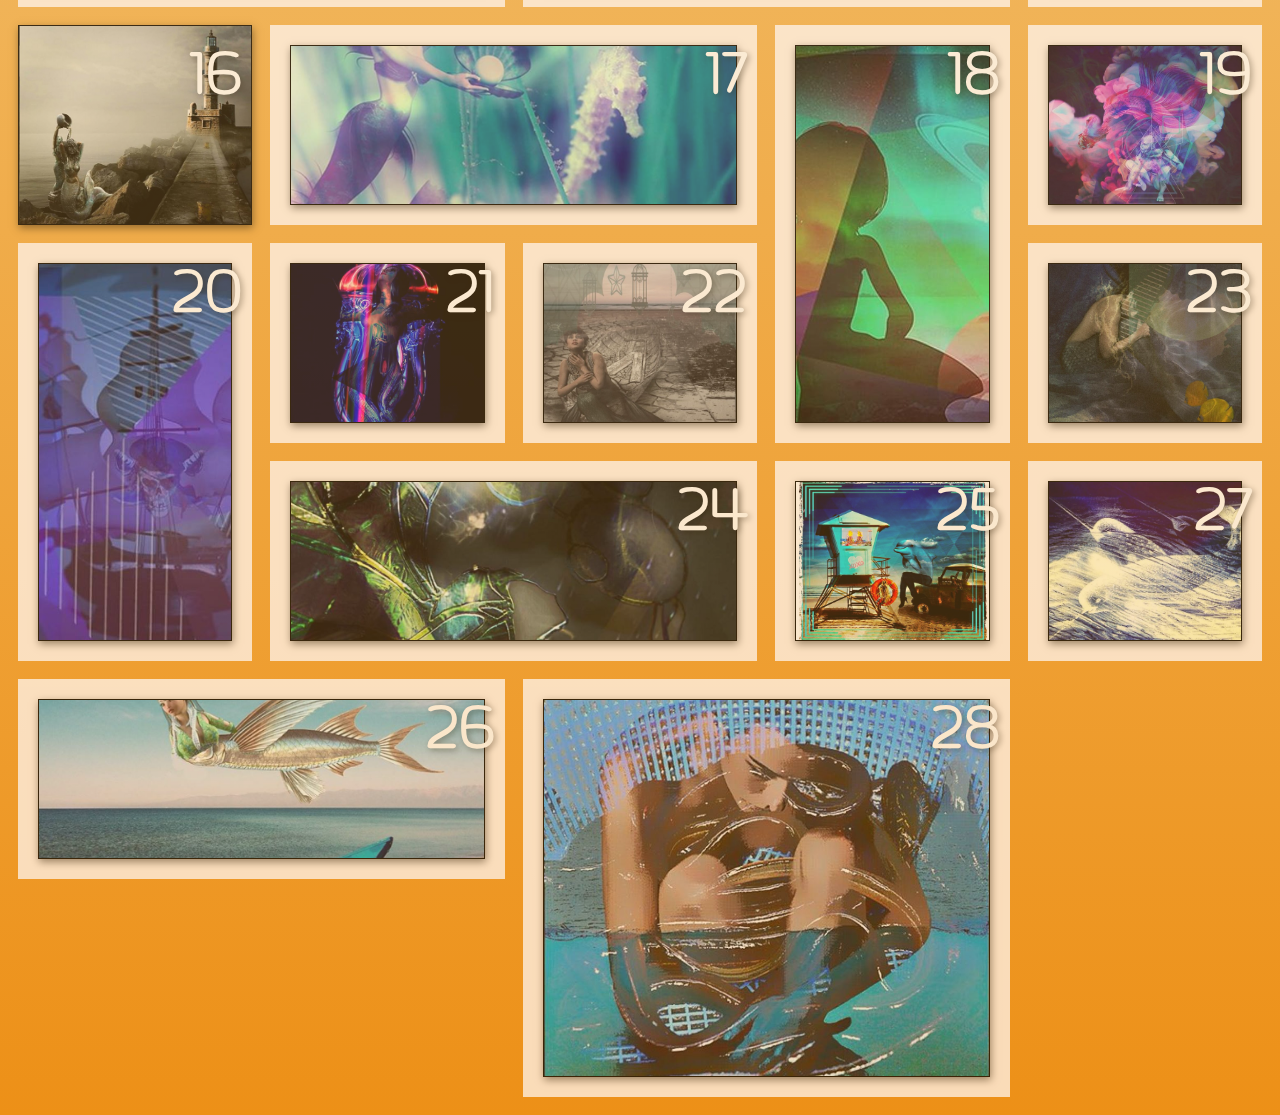
==== commit e7523a34: "Update index.html" ====
--- a/index.html
+++ b/index.html
@@ -61,8 +61,8 @@
         <li tabindex="0" class="zoom"><img src="media/mermay25.jpg" onclick="window.location.href='media/mermay25.jpg'" alt="Reverse mermaid" /><span>25</span></li>
         <li tabindex="0" class="highlight-wide zoom"><img src="media/mermay26.jpg" onclick="window.location.href='media/mermay26.jpg'" alt="Exotic mermaid" /><span>26</span></li>
         <li tabindex="0" class="zoom"><img src="media/mermay27.jpg" onclick="window.location.href='media/mermay27.jpg'" alt="Narwhal" /><span>27</span></li>
-<!--	      
-        <li tabindex="0"><img src="" /><span>28</span></li>
+	<li tabindex="0" class="highlight-box zoom"><img src="media/mermay28.jpg" onclick="window.location.href='media/mermay28.jpg'" alt="Mermaid with eels, seasnakes" /><span>28</span></li>
+<!--
         <li tabindex="0" class="highlight-wide"><img src="" /><span>24</span></li>
         <li tabindex="0"><img src="" /><span>29</span></li>
         <li tabindex="0"><img src="" /><span>30</span></li>
--- a/css/main.css
+++ b/css/main.css
@@ -251,10 +251,12 @@
   list-style-type: none;
   font-weight: bold;
   font-size: 4rem;
-  position: relative; }
+  position: relative;
+  opacity: 0.75; }
 
 li:focus {
-  border: 10px solid #6699cc; }
+    border: 10px solid seagreen;
+    opacity: 1.0; }
 
 span {
   position: absolute;
@@ -291,6 +293,21 @@
   -webkit-box-shadow: 1px 3px 8px rgba(0, 0, 0, 0.5);
           box-shadow: 1px 3px 8px rgba(0, 0, 0, 0.5); }
 
+	/* from w3schools https://www.w3schools.com/howto/howto_css_zoom_hover.asp */
+	
+		  li.zoom {
+    padding: 20px;
+    background-color: seashell;
+    transition: transform .2s; /* Animation */
+  /*  width: 200px;
+    height: 200px;
+    margin: 0 auto;*/
+}
+
+li.zoom:hover {
+    transform: scale(1.5); /* (150% zoom - Note: if the zoom is too large, it will go outside of the viewport) */
+    opacity: 1.0; }
+
 .warning {
   color: red;
   font-size: 200%; }
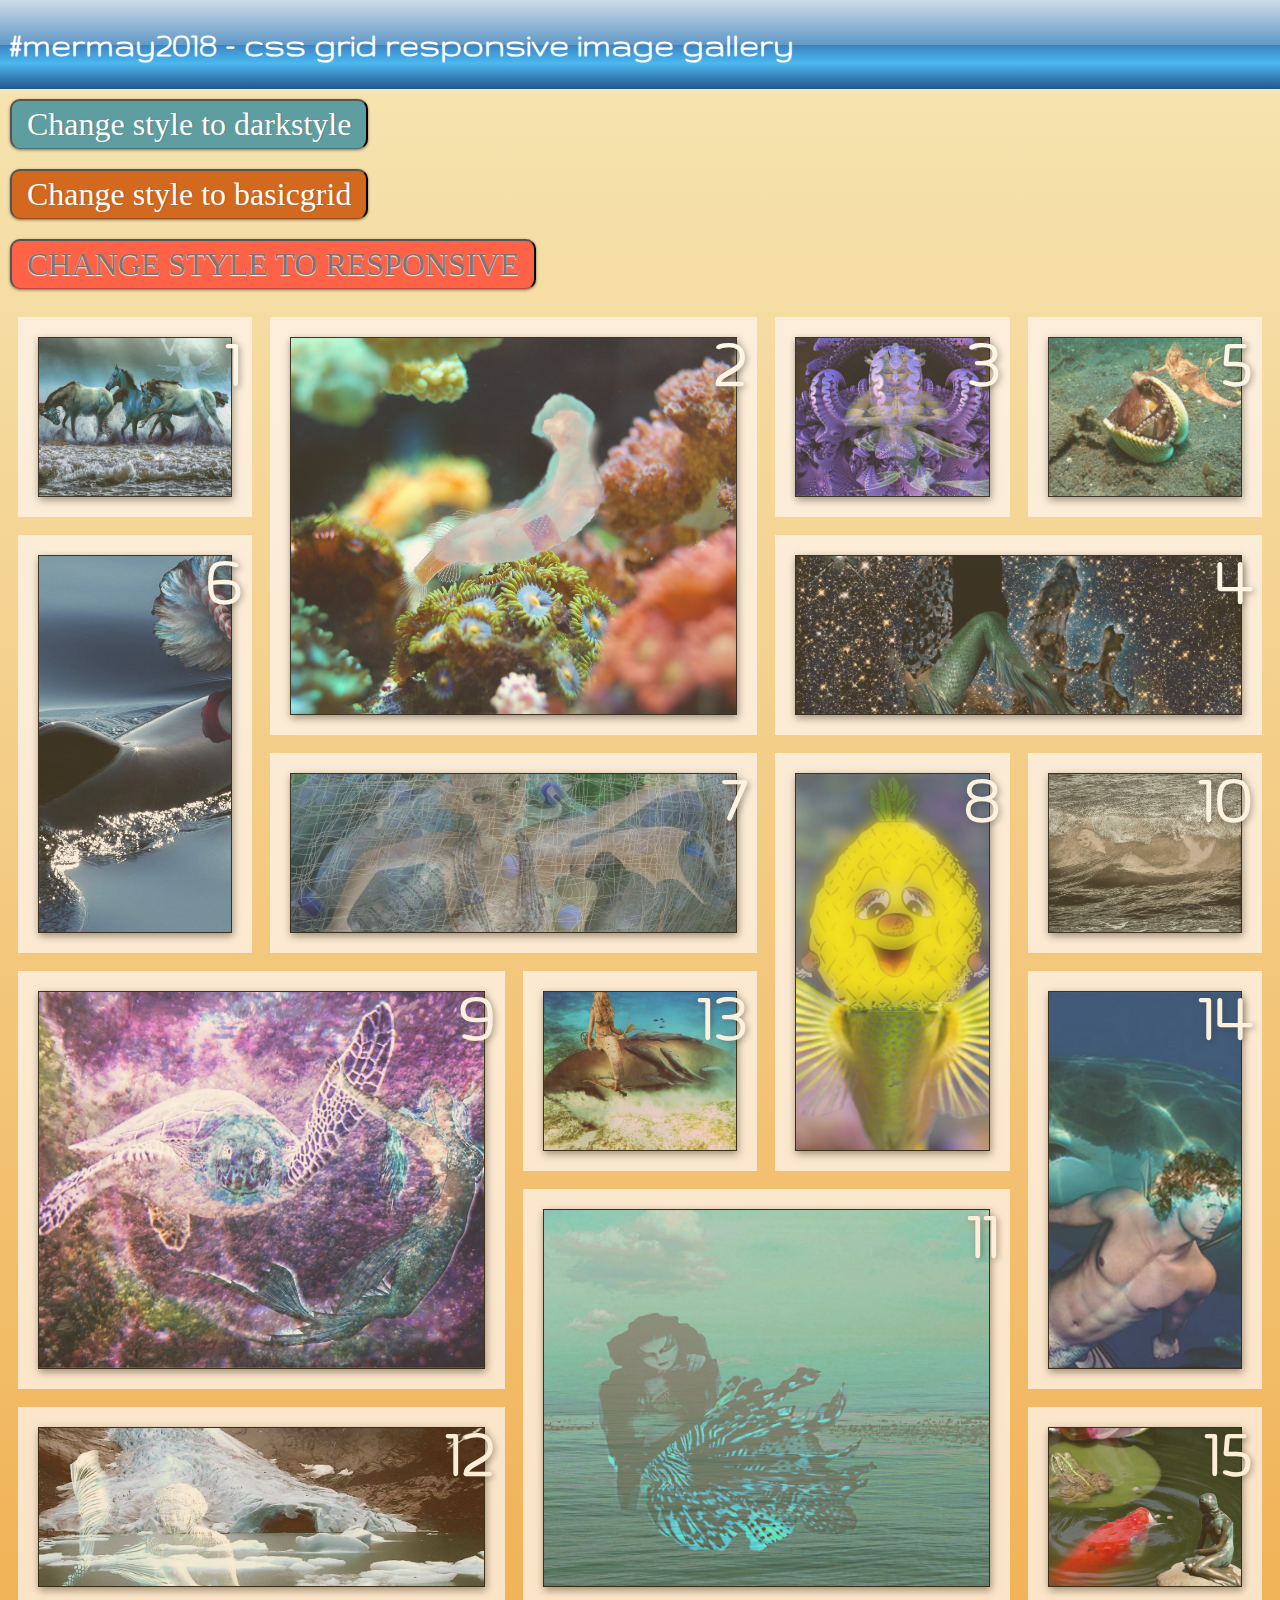
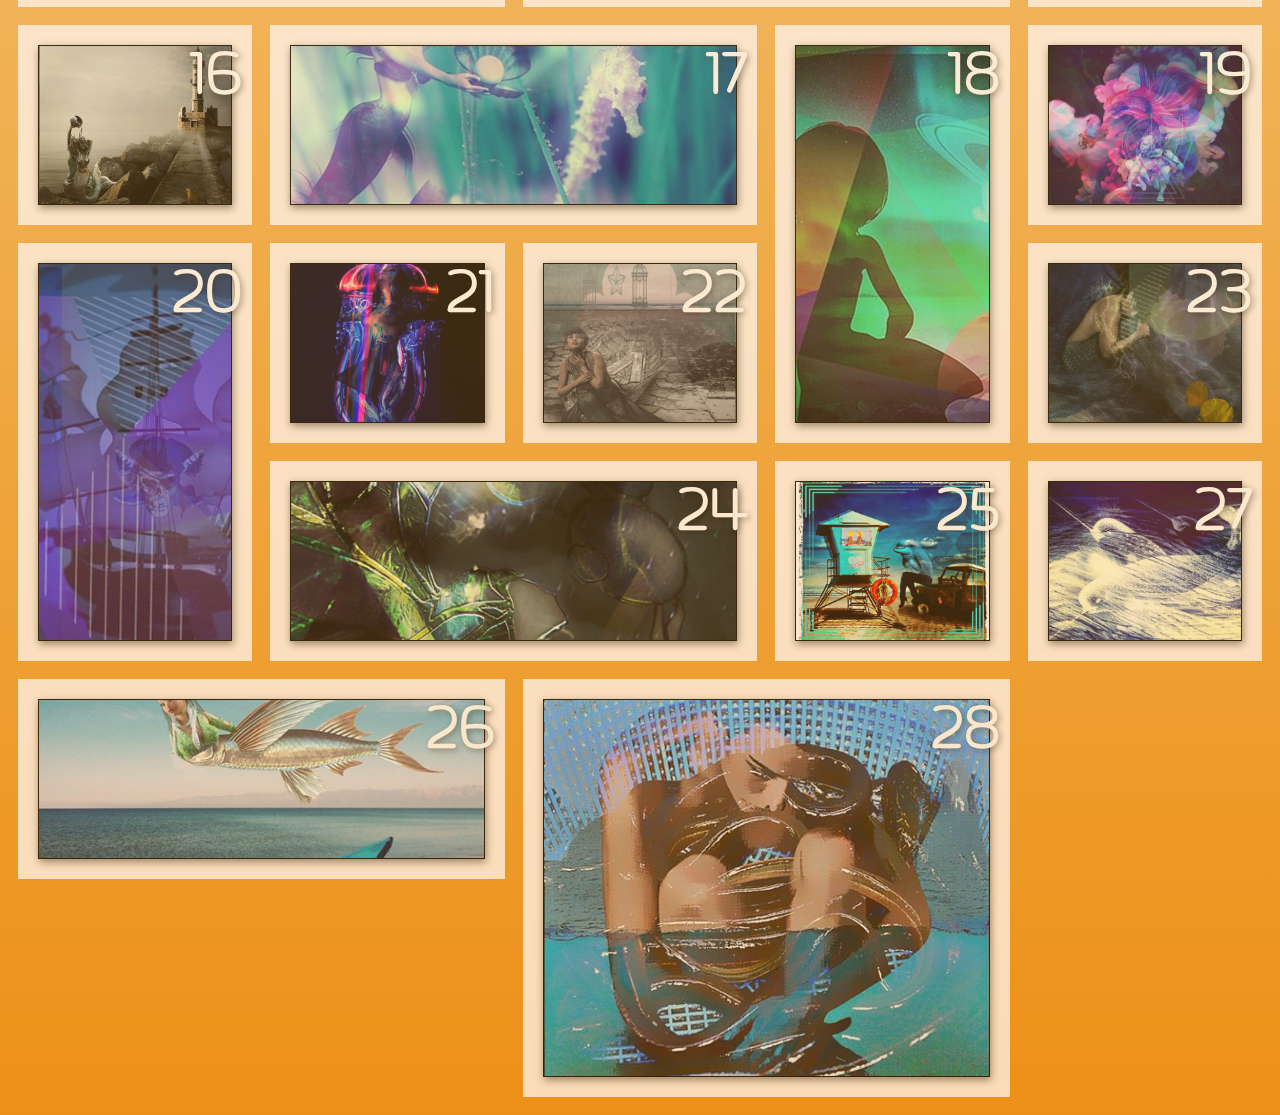
==== commit 0dbbc700: "Update index.html" ====
--- a/index.html
+++ b/index.html
@@ -49,7 +49,7 @@
         <li tabindex="0" class="zoom"><img src="media/mermay13.jpg" onclick="window.location.href='media/mermay13.jpg'" alt="Mermaid and dugong" /><span>13</span></li>
         <li tabindex="0" class="highlight-tall zoom"><img src="media/mermay14.jpg" onclick="window.location.href='media/mermay14.jpg'" alt="Mermaid with shark" /><span>14</span></li>
         <li tabindex="0" class="zoom"><img src="media/mermay15.jpg" onclick="window.location.href='media/mermay15.jpg'" alt="Mermaid with frog and koi" /><span>15</span></li>
-        <li tabindex="0"><img src="media/mermay16.jpg" onclick="window.location.href='media/mermay16.jpg'" alt="Mermaid sirens on the rocks" /><span>16</span></li>
+        <li tabindex="0" class="zoom"><img src="media/mermay16.jpg" onclick="window.location.href='media/mermay16.jpg'" alt="Mermaid sirens on the rocks" /><span>16</span></li>
         <li tabindex="0" class="highlight-wide zoom"><img src="media/mermay17.jpg" onclick="window.location.href='media/mermay17.jpg'" alt="Mermaid and seahorse" /><span>17</span></li>
         <li tabindex="0" class="highlight-tall zoom"><img src="media/mermay18.jpg" onclick="window.location.href='media/mermay18.jpg'" alt="Mermaid pondering space-galaxy" /><span>18</span></li>
         <li tabindex="0" class="zoom"><img src="media/mermay19.jpg" onclick="window.location.href='media/mermay19.jpg'" alt="Mermaid with Betta splendens" /><span>19</span></li>
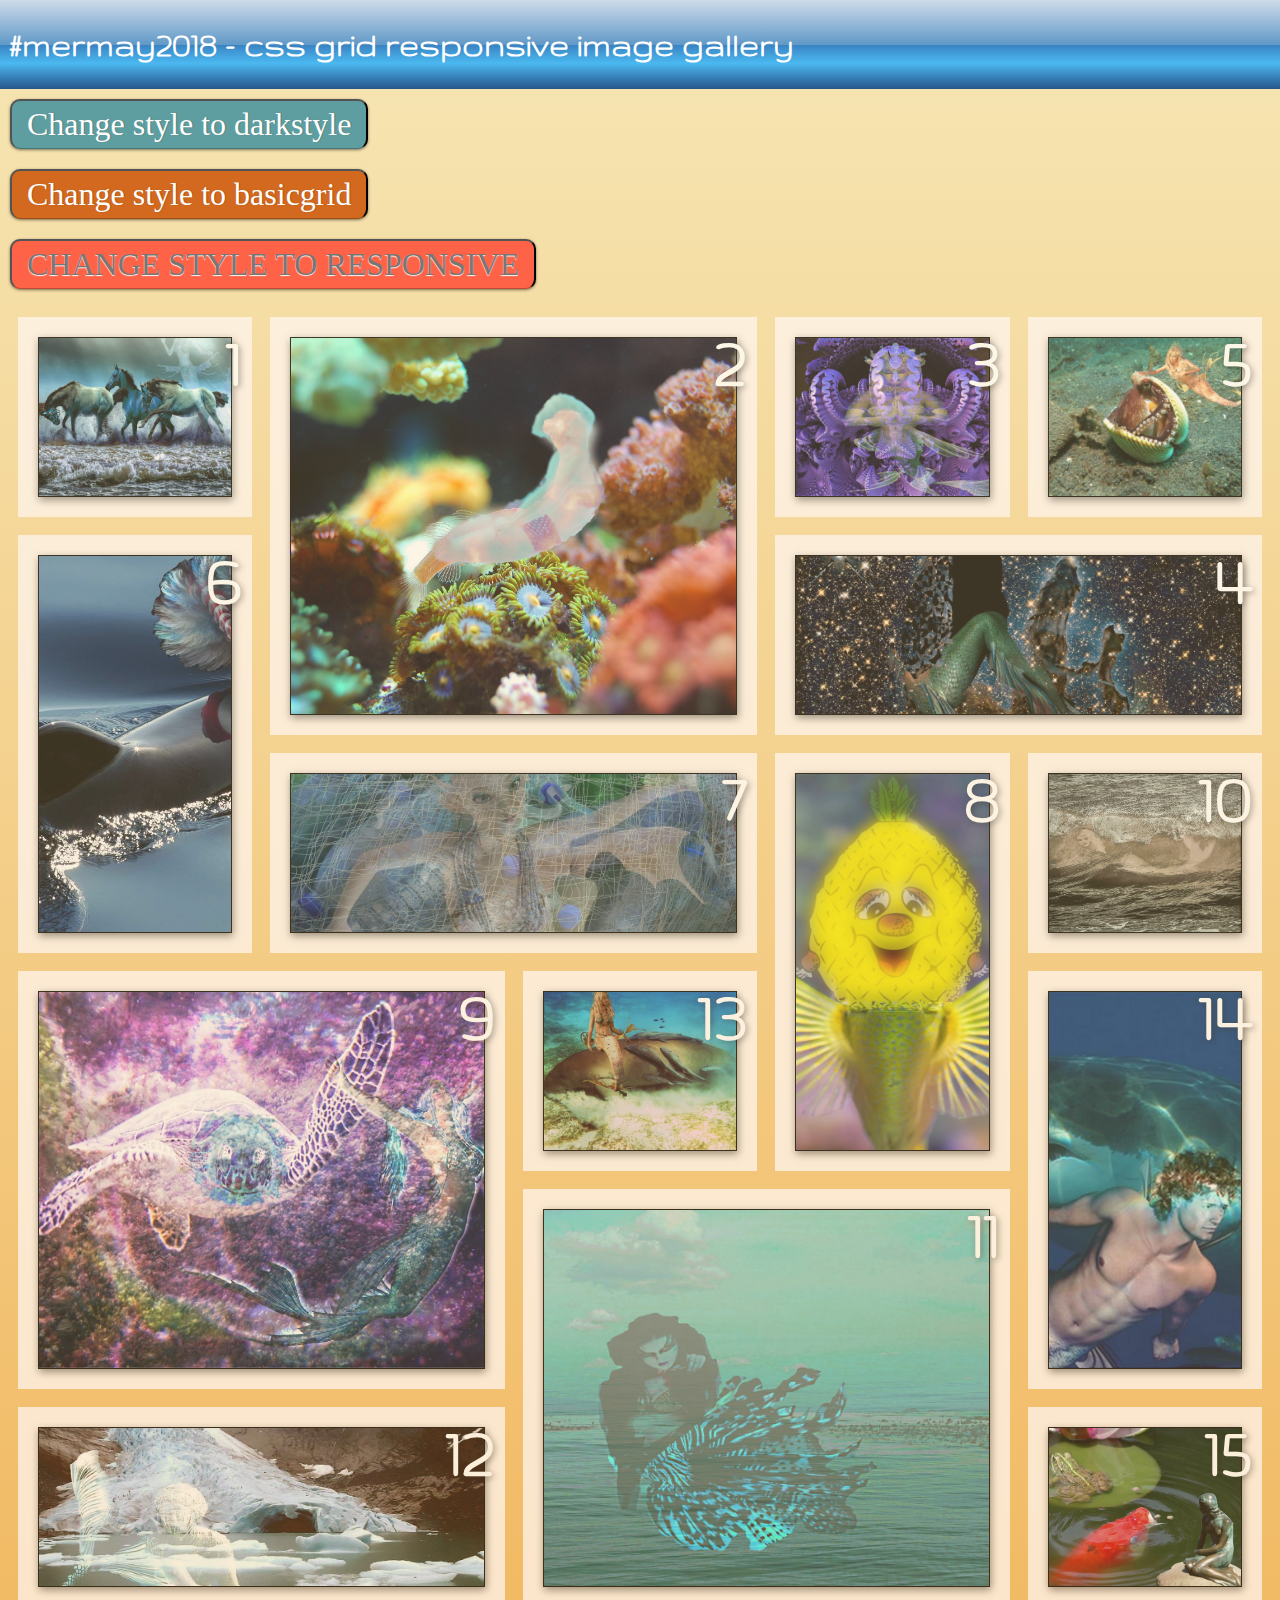
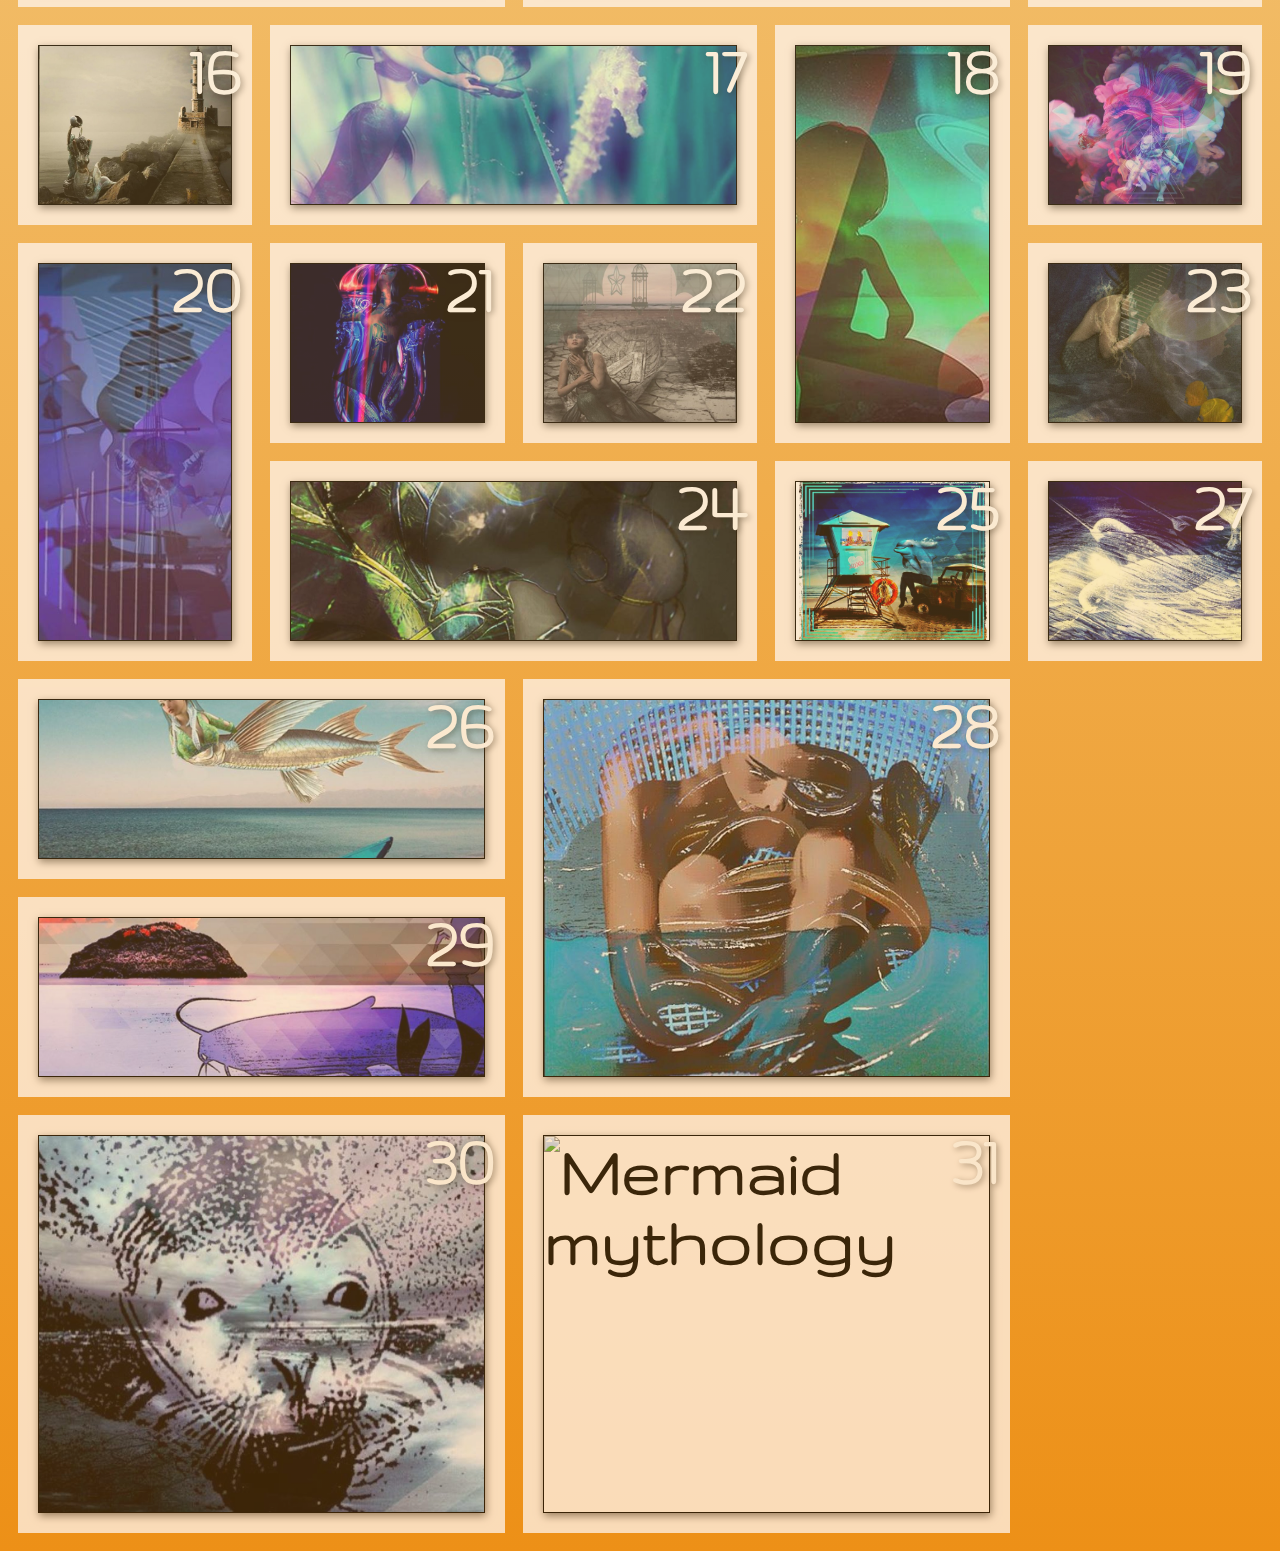
==== commit 069afb17: "Update index.html" ====
--- a/index.html
+++ b/index.html
@@ -26,8 +26,7 @@
 	  <form> <input type="button" class="button choco" value="Change style to basicgrid" onclick="window.location.href='basicgrid.html'" />
           </form>
 	  <form> <input type="button" class="button sunset" value="Change style to responsive" onclick="window.location.href='responsivegrid.html'" />
-          </form>
-		
+          </form>	
 	
       </header>
       
@@ -61,15 +60,11 @@
         <li tabindex="0" class="zoom"><img src="media/mermay25.jpg" onclick="window.location.href='media/mermay25.jpg'" alt="Reverse mermaid" /><span>25</span></li>
         <li tabindex="0" class="highlight-wide zoom"><img src="media/mermay26.jpg" onclick="window.location.href='media/mermay26.jpg'" alt="Exotic mermaid" /><span>26</span></li>
         <li tabindex="0" class="zoom"><img src="media/mermay27.jpg" onclick="window.location.href='media/mermay27.jpg'" alt="Narwhal" /><span>27</span></li>
-	<li tabindex="0" class="highlight-box zoom"><img src="media/mermay28.jpg" onclick="window.location.href='media/mermay28.jpg'" alt="Mermaid with eels, seasnakes" /><span>28</span></li>
-<!--
-        <li tabindex="0" class="highlight-wide"><img src="" /><span>24</span></li>
-        <li tabindex="0"><img src="" /><span>29</span></li>
-        <li tabindex="0"><img src="" /><span>30</span></li>
-        <li tabindex="0"><img src="" /><span>31</span></li>
--->
+	<li tabindex="0" class="highlight-box zoom"><img src="media/mermay28.jpg" onclick="window.location.href='media/mermay28.jpg'" alt="Mermaid with eels, seasnakes" /><span>28</span></li>    
+        <li tabindex="0" class="highlight-wide zoom"><img src="media/mermay29.jpg" onclick="window.location.href='media/mermay29.jpg'" alt="Mermaid and catfish" /><span>29</span></li>
+        <li tabindex="0" class="highlight-box zoom"><img src="media/mermay30.jpg" onclick="window.location.href='media/mermay29.jpg'" alt="Seal mermaid" /><span>30</span></li>
+        <li tabindex="0" class="highlight-box zoom"><img src="" onclick="window.location.href='media/mermay31.jpg'" alt="Mermaid mythology" /><span>31</span></li>
       </ul>
     </main>
-
   </body>
 </html>
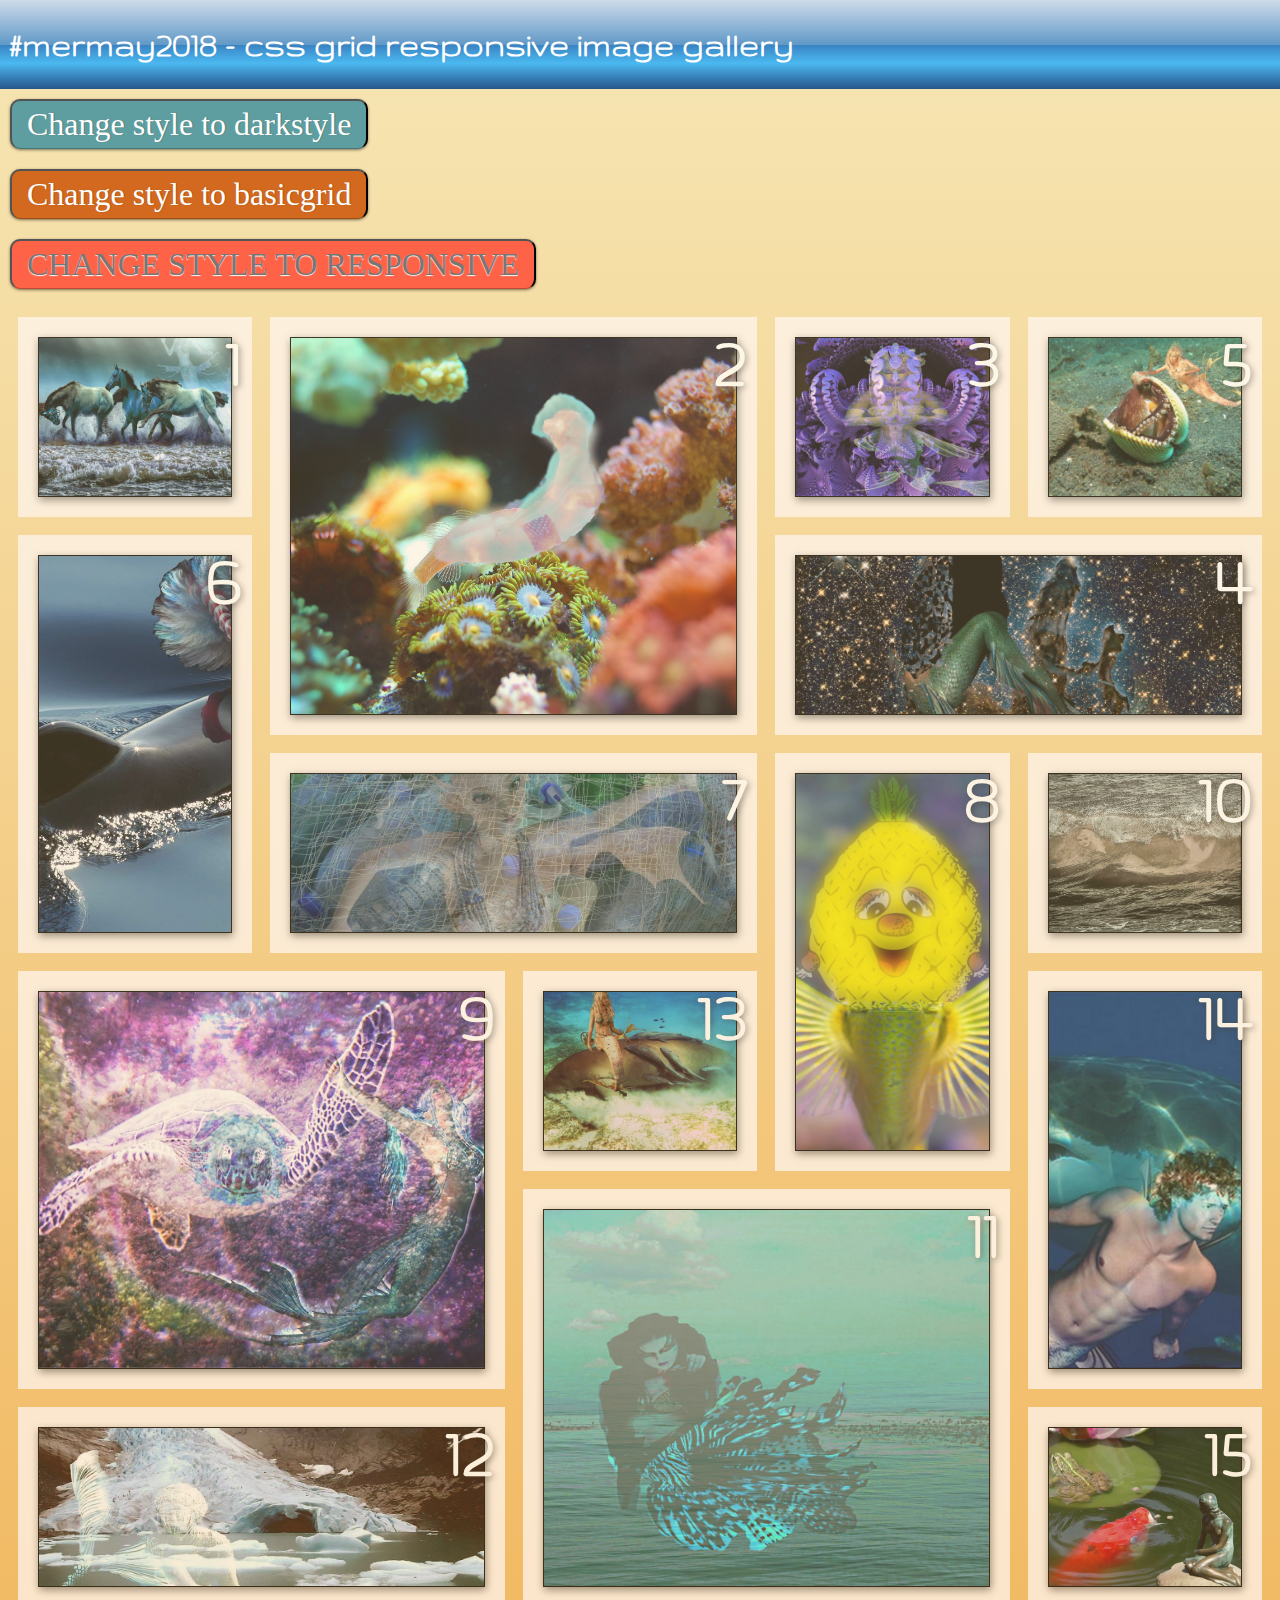
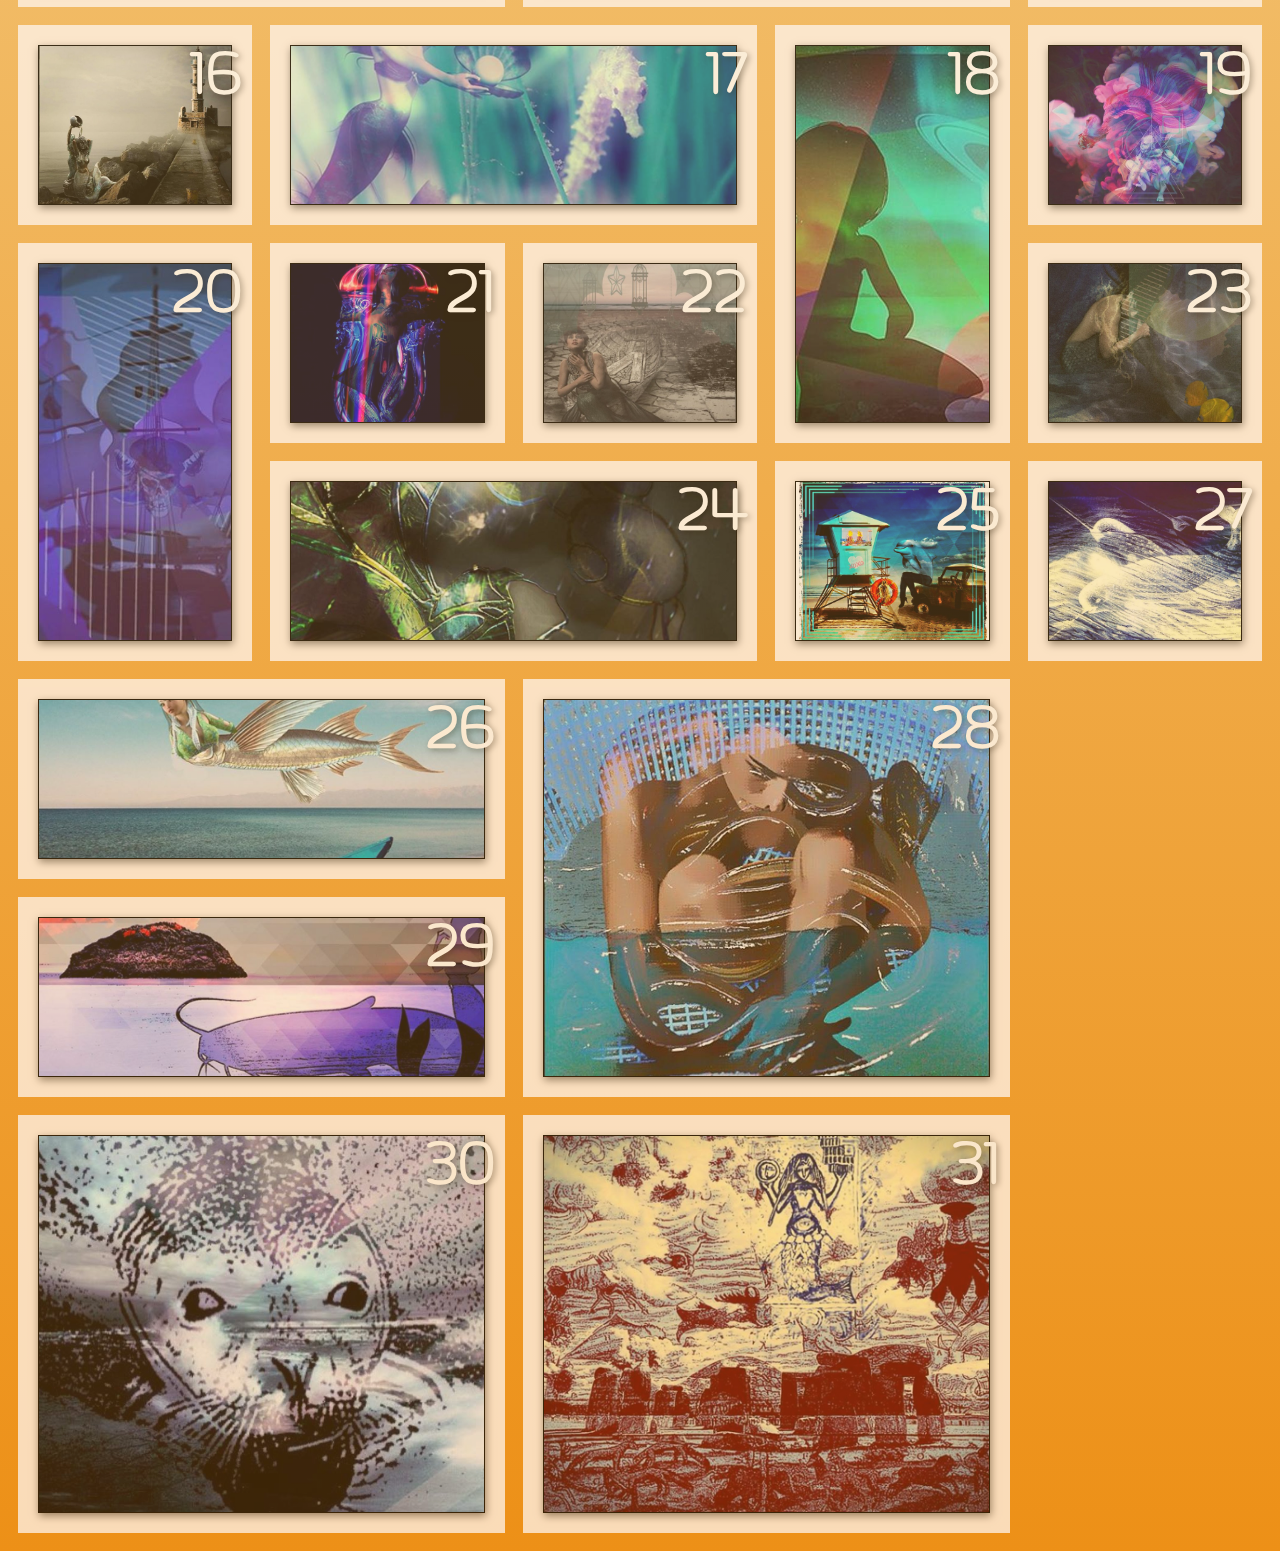
==== commit 8a0b52e1: "Update index.html" ====
--- a/index.html
+++ b/index.html
@@ -63,7 +63,7 @@
 	<li tabindex="0" class="highlight-box zoom"><img src="media/mermay28.jpg" onclick="window.location.href='media/mermay28.jpg'" alt="Mermaid with eels, seasnakes" /><span>28</span></li>    
         <li tabindex="0" class="highlight-wide zoom"><img src="media/mermay29.jpg" onclick="window.location.href='media/mermay29.jpg'" alt="Mermaid and catfish" /><span>29</span></li>
         <li tabindex="0" class="highlight-box zoom"><img src="media/mermay30.jpg" onclick="window.location.href='media/mermay29.jpg'" alt="Seal mermaid" /><span>30</span></li>
-        <li tabindex="0" class="highlight-box zoom"><img src="" onclick="window.location.href='media/mermay31.jpg'" alt="Mermaid mythology" /><span>31</span></li>
+        <li tabindex="0" class="highlight-box zoom"><img src="media/mermay31.jpg" onclick="window.location.href='media/mermay31.jpg'" alt="Mermaid mythology" /><span>31</span></li>
       </ul>
     </main>
   </body>
